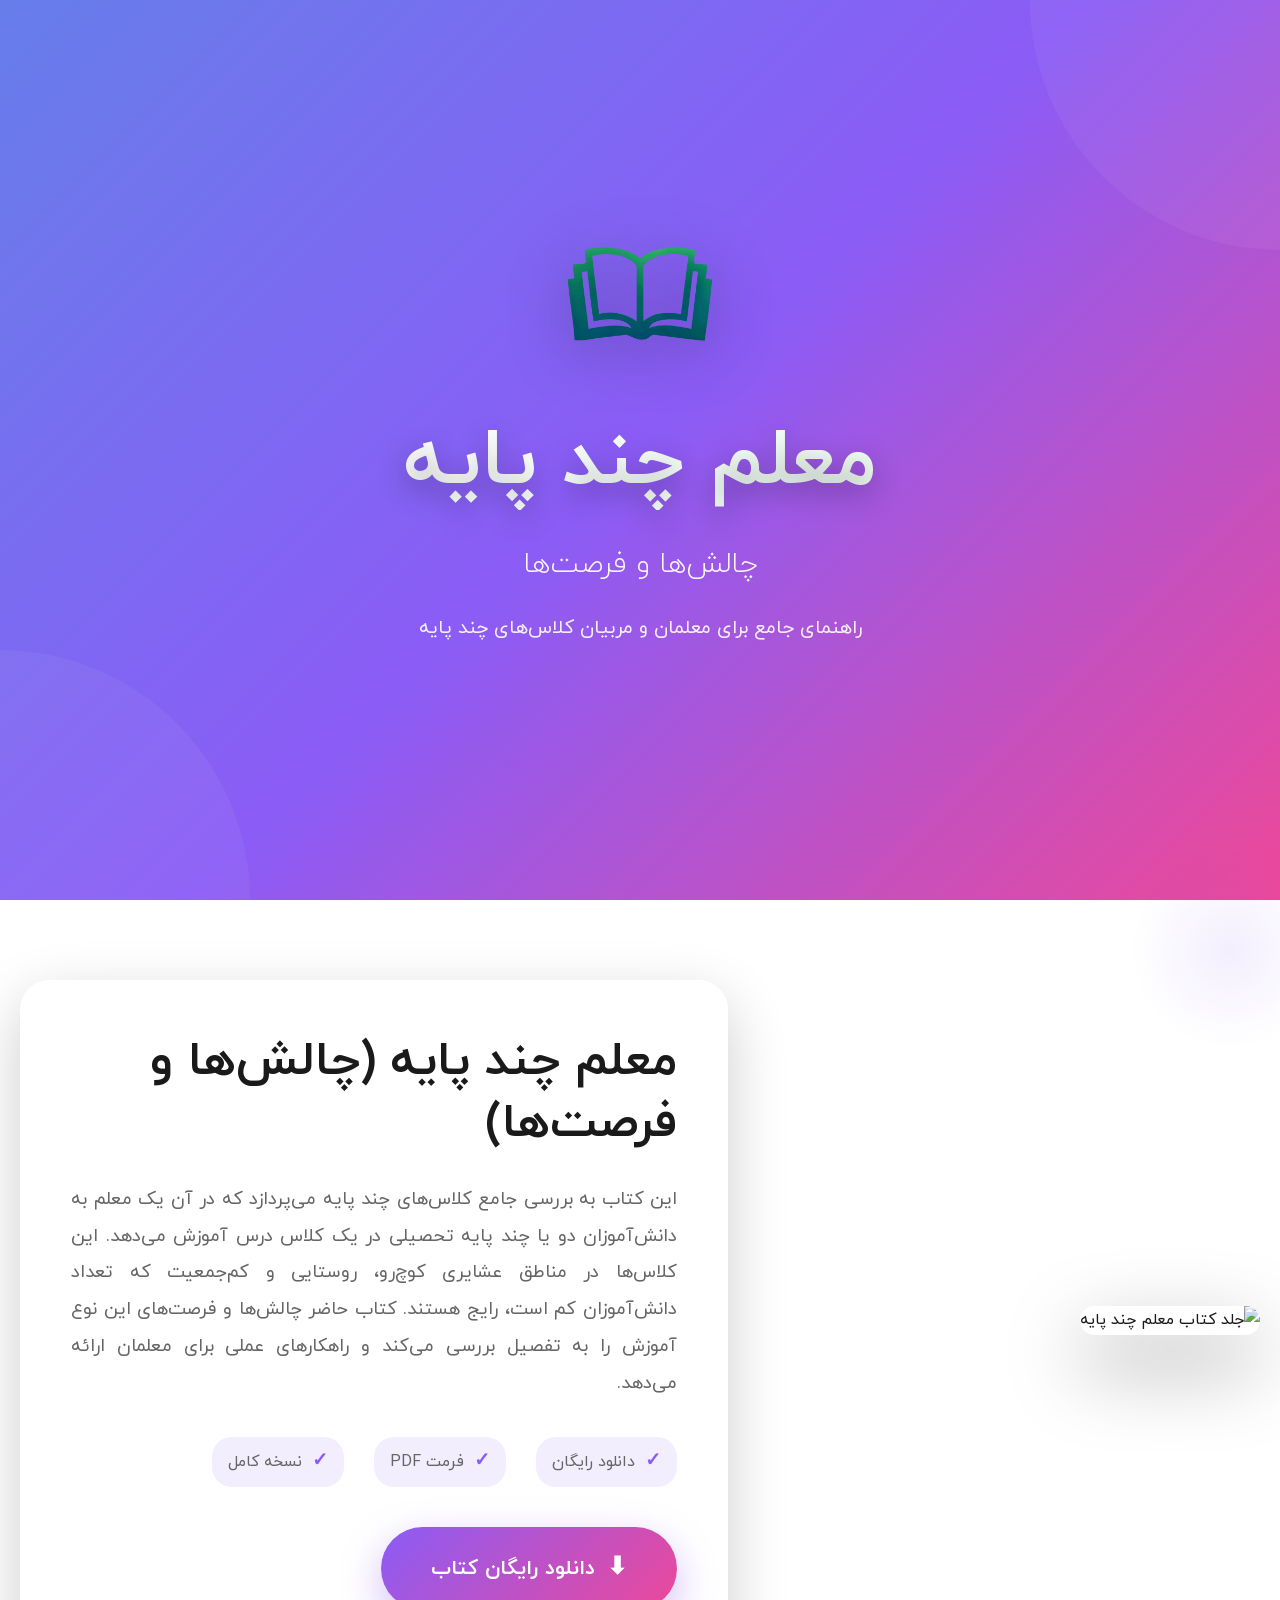
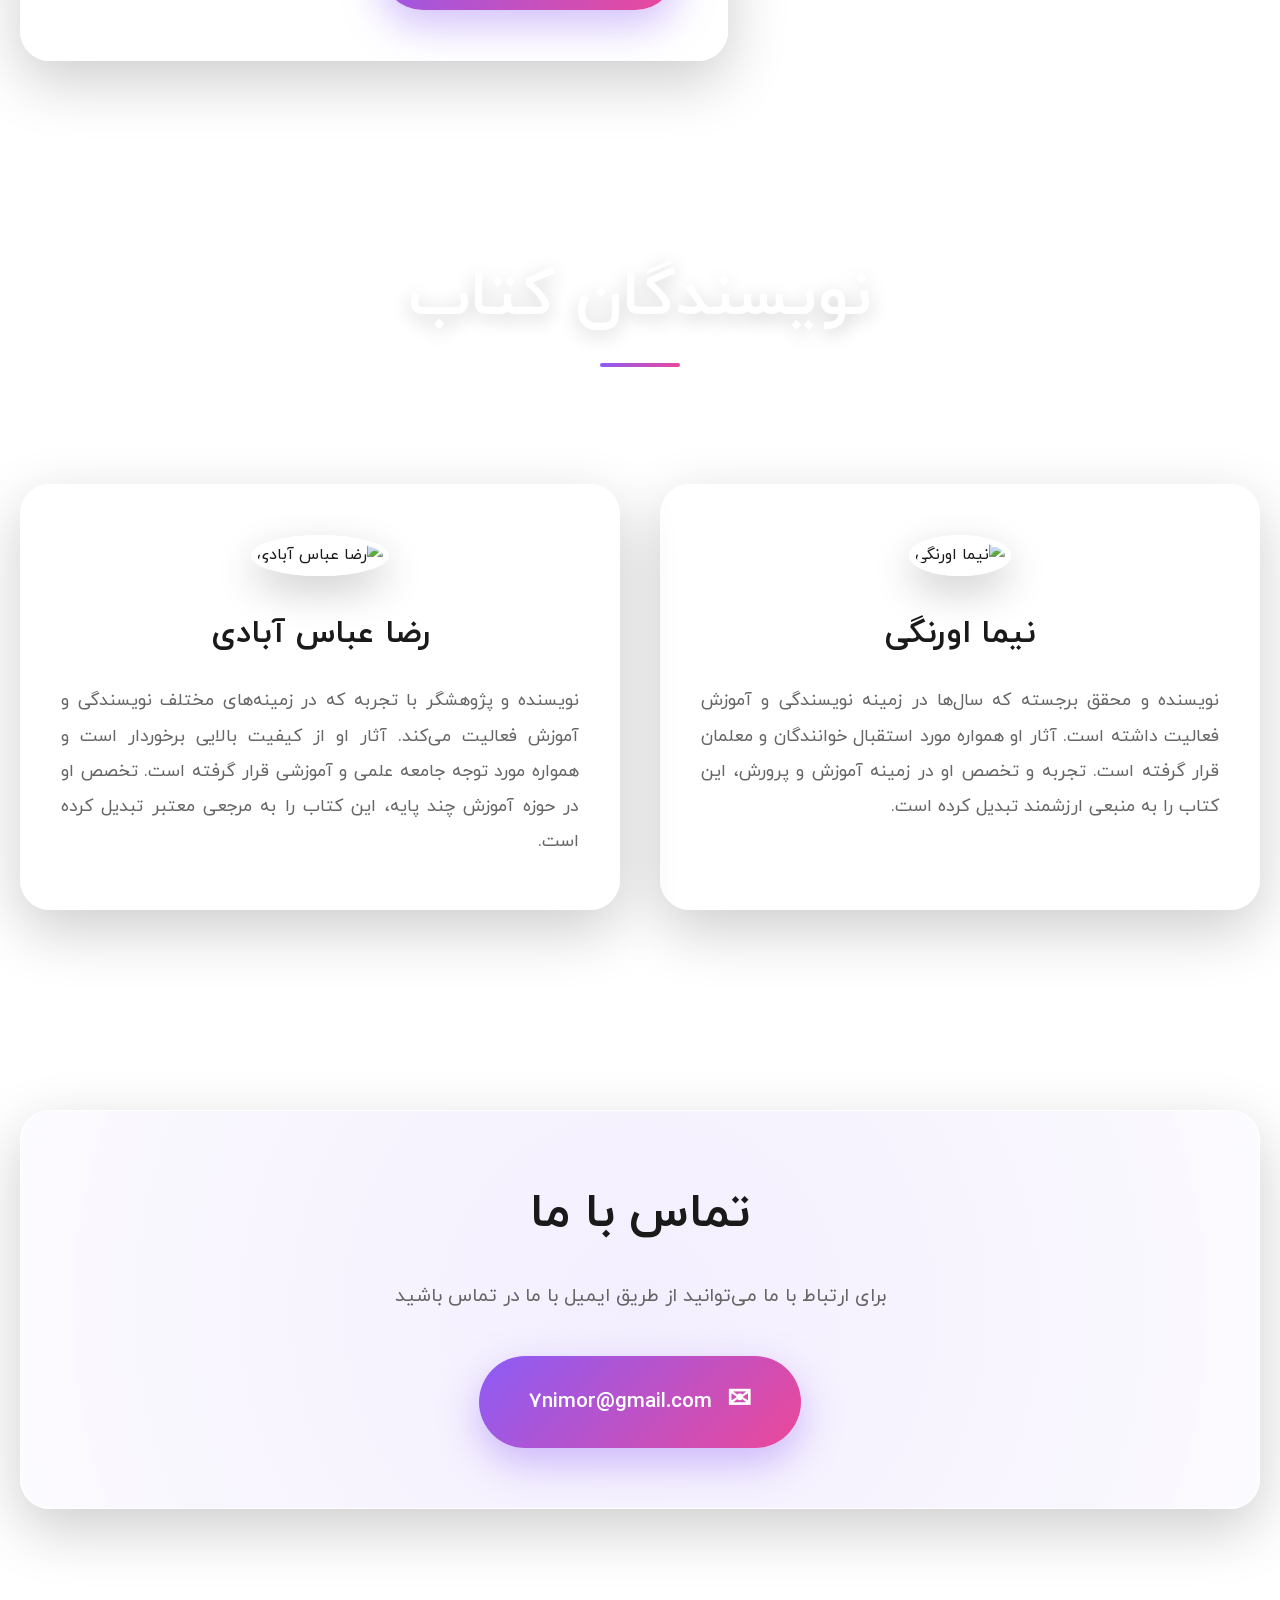
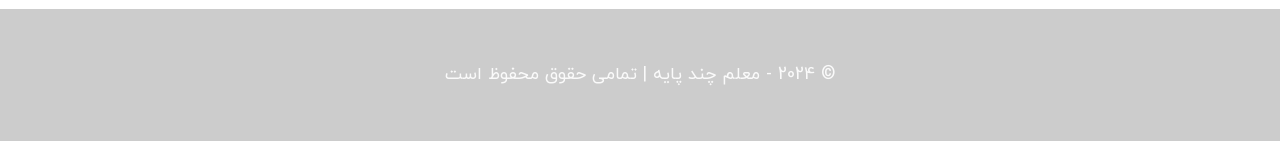
==== index.html @ fe716ee3 "first" ====
<!DOCTYPE html>
<html lang="fa" dir="rtl">
<head>
    <meta charset="UTF-8">
    <meta name="viewport" content="width=device-width, initial-scale=1.0">
    <title>معلم چند پایه - چالش‌ها و فرصت‌ها</title>
    <link rel="stylesheet" href="assets/css/fonts.css">
    <link rel="stylesheet" href="assets/css/variables.css">
    <link rel="stylesheet" href="assets/css/main.css">
</head>
<body>
    <!-- Loading Animation -->
    <div class="loader" id="loader">
        <div class="loader-content">
            <div class="loader-spinner"></div>
            <p>در حال بارگذاری...</p>
        </div>
    </div>
    
    <div class="bg-animation"></div>

    <!-- Hero Section -->
    <section class="hero">
        <img src="assets/images/logo.png" alt="لوگو سایت" class="hero-logo">
        <div class="hero-content">
            <h1>معلم چند پایه</h1>
            <p class="hero-subtitle">چالش‌ها و فرصت‌ها</p>
            <p class="hero-description">
                راهنمای جامع برای معلمان و مربیان کلاس‌های چند پایه
            </p>
        </div>
    </section>

    <!-- Book Showcase -->
    <section class="book-showcase reveal">
        <div class="book-cover-wrapper">
            <img src="https://ebook.storage.iran.liara.space/book2%20%281%29.jpg" alt="جلد کتاب معلم چند پایه" class="book-cover">
        </div>
        <div class="book-info">
            <h2 class="book-title">معلم چند پایه (چالش‌ها و فرصت‌ها)</h2>
            <p class="book-description">
                این کتاب به بررسی جامع کلاس‌های چند پایه می‌پردازد که در آن یک معلم به دانش‌آموزان دو یا چند پایه تحصیلی در یک کلاس درس آموزش می‌دهد. این کلاس‌ها در مناطق عشایری کوچ‌رو، روستایی و کم‌جمعیت که تعداد دانش‌آموزان کم است، رایج هستند. کتاب حاضر چالش‌ها و فرصت‌های این نوع آموزش را به تفصیل بررسی می‌کند و راهکارهای عملی برای معلمان ارائه می‌دهد.
            </p>
            <div class="book-meta">
                <div class="meta-item">دانلود رایگان</div>
                <div class="meta-item">فرمت PDF</div>
                <div class="meta-item">نسخه کامل</div>
            </div>
            <a href="https://ebook.storage.iran.liara.space/8513872f-c694-4df8-bc1e-5464042465e4%20%281%29.pdf" class="download-btn" target="_blank">
                <span class="download-icon">⬇</span>
                <span>دانلود رایگان کتاب</span>
            </a>
        </div>
    </section>

    <!-- Authors Section -->
    <section class="authors-section">
        <div class="section-header reveal">
            <h2 class="section-title">نویسندگان کتاب</h2>
            <p class="section-subtitle">با نویسندگان این اثر ارزشمند آشنا شوید</p>
        </div>
        <div class="authors-grid">
            <div class="author-card reveal">
                <div class="author-photo-wrapper">
                    <img src="https://ebook.storage.iran.liara.space/IMG_20250125_164333.jpg" alt="نیما اورنگی" class="author-photo">
                </div>
                <h3 class="author-name">نیما اورنگی</h3>
                <p class="author-bio">
                    نویسنده و محقق برجسته که سال‌ها در زمینه نویسندگی و آموزش فعالیت داشته است. آثار او همواره مورد استقبال خوانندگان و معلمان قرار گرفته است. تجربه و تخصص او در زمینه آموزش و پرورش، این کتاب را به منبعی ارزشمند تبدیل کرده است.
                </p>
            </div>
            <div class="author-card reveal">
                <div class="author-photo-wrapper">
                    <img src="https://ebook.storage.iran.liara.space/photo1953114305.jpg" alt="رضا عباس آبادی" class="author-photo">
                </div>
                <h3 class="author-name">رضا عباس آبادی</h3>
                <p class="author-bio">
                    نویسنده و پژوهشگر با تجربه که در زمینه‌های مختلف نویسندگی و آموزش فعالیت می‌کند. آثار او از کیفیت بالایی برخوردار است و همواره مورد توجه جامعه علمی و آموزشی قرار گرفته است. تخصص او در حوزه آموزش چند پایه، این کتاب را به مرجعی معتبر تبدیل کرده است.
                </p>
            </div>
        </div>
    </section>

    <!-- Contact Section -->
    <section class="contact-section">
        <div class="contact-container reveal">
            <h2 class="contact-title">تماس با ما</h2>
            <p class="contact-subtitle">برای ارتباط با ما می‌توانید از طریق ایمیل با ما در تماس باشید</p>
            <a href="mailto:7nimor@gmail.com" class="contact-email">
                <span class="email-icon">✉</span>
                <span>7nimor@gmail.com</span>
            </a>
        </div>
    </section>

    <!-- Footer -->
    <footer>
        <p>© 2024 - معلم چند پایه | تمامی حقوق محفوظ است</p>
    </footer>

    <!-- Scroll to Top Button -->
    <button class="scroll-to-top" id="scrollToTop" aria-label="بازگشت به بالا">
        <span>↑</span>
    </button>

    <script>
        // Scroll Reveal Animation
        const reveals = document.querySelectorAll('.reveal');
        
        const revealOnScroll = () => {
            reveals.forEach(element => {
                const windowHeight = window.innerHeight;
                const elementTop = element.getBoundingClientRect().top;
                const elementVisible = 150;

                if (elementTop < windowHeight - elementVisible) {
                    element.classList.add('active');
                }
            });
        };

        window.addEventListener('scroll', revealOnScroll);
        revealOnScroll(); // Check on load

        // Smooth scroll for anchor links
        document.querySelectorAll('a[href^="#"]').forEach(anchor => {
            anchor.addEventListener('click', function (e) {
                e.preventDefault();
                const target = document.querySelector(this.getAttribute('href'));
                if (target) {
                    target.scrollIntoView({
                        behavior: 'smooth',
                        block: 'start'
                    });
                }
            });
        });

        // Scroll to Top Button
        const scrollToTopBtn = document.getElementById('scrollToTop');
        
        window.addEventListener('scroll', () => {
            if (window.pageYOffset > 300) {
                scrollToTopBtn.classList.add('show');
            } else {
                scrollToTopBtn.classList.remove('show');
            }
        });

        scrollToTopBtn.addEventListener('click', () => {
            window.scrollTo({
                top: 0,
                behavior: 'smooth'
            });
        });

        // Loading Animation
        window.addEventListener('load', () => {
            const loader = document.getElementById('loader');
            setTimeout(() => {
                loader.classList.add('hidden');
                setTimeout(() => {
                    loader.style.display = 'none';
                }, 500);
            }, 800);
        });
    </script>
</body>
</html>
---- assets/css/fonts.css ----
/* Fonts - فونت ایران یکان */
@font-face {
    font-family: 'IranYekan';
    src: url('../fonts/IranYekan/iranyekanwebregularfanum.ttf') format('truetype');
    font-weight: normal;
    font-style: normal;
}

@font-face {
    font-family: 'IranYekan';
    src: url('../fonts/IranYekan/iranyekanweblightfanum.ttf') format('truetype');
    font-weight: 300;
    font-style: normal;
}

@font-face {
    font-family: 'IranYekan';
    src: url('../fonts/IranYekan/iranyekanwebmediumfanum.ttf') format('truetype');
    font-weight: 500;
    font-style: normal;
}

@font-face {
    font-family: 'IranYekan';
    src: url('../fonts/IranYekan/iranyekanwebboldfanum.ttf') format('truetype');
    font-weight: bold;
    font-style: normal;
}

@font-face {
    font-family: 'IranYekan';
    src: url('../fonts/IranYekan/iranyekanwebblackfanum.ttf') format('truetype');
    font-weight: 900;
    font-style: normal;
}
---- assets/css/variables.css ----
/* CSS Variables - متغیرهای مشترک */
:root {
    --primary-color: #8b5cf6;
    --secondary-color: #ec4899;
    --dark-color: #6d28d9;
    --light-color: #a78bfa;
    --text-dark: #1a1a1a;
    --text-light: #666;
    --white: #ffffff;
    --shadow: rgba(0, 0, 0, 0.1);
}
---- assets/css/main.css ----
/* Reset & Base Styles */
* {
    margin: 0;
    padding: 0;
    box-sizing: border-box;
}

html {
    scroll-behavior: smooth;
}

body {
    font-family: 'IranYekan', 'Segoe UI', Tahoma, Geneva, Verdana, sans-serif;
    background: linear-gradient(135deg, #667eea 0%, #8b5cf6 50%, #ec4899 100%);
    background-attachment: fixed;
    min-height: 100vh;
    color: var(--text-dark);
    line-height: 1.8;
    overflow-x: hidden;
}

/* Loading Animation */
.loader {
    position: fixed;
    top: 0;
    left: 0;
    width: 100%;
    height: 100%;
    background: linear-gradient(135deg, #667eea 0%, #8b5cf6 50%, #ec4899 100%);
    display: flex;
    align-items: center;
    justify-content: center;
    z-index: 9999;
    transition: opacity 0.5s ease, visibility 0.5s ease;
}

.loader.hidden {
    opacity: 0;
    visibility: hidden;
}

.loader-content {
    text-align: center;
    color: var(--white);
}

.loader-spinner {
    width: 60px;
    height: 60px;
    border: 5px solid rgba(255, 255, 255, 0.3);
    border-top-color: var(--white);
    border-radius: 50%;
    animation: spin 1s linear infinite;
    margin: 0 auto 20px;
}

@keyframes spin {
    to {
        transform: rotate(360deg);
    }
}

.loader-content p {
    font-size: 1.2rem;
    margin-top: 20px;
}

/* Animated Background */
.bg-animation {
    position: fixed;
    top: 0;
    left: 0;
    width: 100%;
    height: 100%;
    z-index: -1;
    overflow: hidden;
}

.bg-animation::before,
.bg-animation::after {
    content: '';
    position: absolute;
    width: 500px;
    height: 500px;
    border-radius: 50%;
    background: rgba(255, 255, 255, 0.05);
    animation: float 20s infinite ease-in-out;
}

.bg-animation::before {
    top: -250px;
    right: -250px;
    animation-delay: 0s;
}

.bg-animation::after {
    bottom: -250px;
    left: -250px;
    animation-delay: 10s;
}

@keyframes float {
    0%, 100% {
        transform: translate(0, 0) scale(1);
    }
    50% {
        transform: translate(50px, 50px) scale(1.2);
    }
}

/* Hero Section */
.hero {
    min-height: 100vh;
    display: flex;
    flex-direction: column;
    align-items: center;
    justify-content: center;
    text-align: center;
    padding: 40px 20px;
    position: relative;
    color: var(--white);
}

.hero-logo {
    width: clamp(120px, 20vw, 200px);
    height: auto;
    margin-bottom: 40px;
    animation: fadeInDown 1s ease;
    filter: drop-shadow(0 10px 30px rgba(0, 0, 0, 0.3));
    transition: transform 0.3s ease;
}

.hero-logo:hover {
    transform: scale(1.1) rotate(5deg);
}

.hero-content {
    max-width: 800px;
    animation: fadeInUp 1s ease;
}

.hero h1 {
    font-size: clamp(2.5rem, 8vw, 5rem);
    font-weight: bold;
    margin-bottom: 30px;
    text-shadow: 0 10px 30px rgba(0, 0, 0, 0.3);
    line-height: 1.2;
    background: linear-gradient(135deg, #ffffff 0%, #e0ffe8 100%);
    -webkit-background-clip: text;
    -webkit-text-fill-color: transparent;
    background-clip: text;
    animation: gradientShift 5s ease infinite;
    background-size: 200% 200%;
}

@keyframes gradientShift {
    0%, 100% {
        background-position: 0% 50%;
    }
    50% {
        background-position: 100% 50%;
    }
}

.hero-subtitle {
    font-size: clamp(1.2rem, 3vw, 1.8rem);
    margin-bottom: 20px;
    opacity: 0.95;
    font-weight: 300;
}

.hero-description {
    font-size: clamp(1rem, 2vw, 1.2rem);
    opacity: 0.9;
    margin-bottom: 40px;
    line-height: 1.8;
}

/* Book Showcase */
.book-showcase {
    max-width: 1400px;
    margin: 0 auto;
    padding: 80px 20px;
    display: grid;
    grid-template-columns: 1fr 1.5fr;
    gap: 60px;
    align-items: center;
    position: relative;
}

.book-showcase::before {
    content: '';
    position: absolute;
    top: -50px;
    right: -50px;
    width: 200px;
    height: 200px;
    background: radial-gradient(circle, rgba(139, 92, 246, 0.1) 0%, transparent 70%);
    border-radius: 50%;
    z-index: -1;
    animation: pulse 3s ease-in-out infinite;
}

@keyframes pulse {
    0%, 100% {
        transform: scale(1);
        opacity: 0.5;
    }
    50% {
        transform: scale(1.2);
        opacity: 0.8;
    }
}

.book-cover-wrapper {
    position: relative;
    perspective: 1000px;
}

.book-cover {
    width: 100%;
    max-width: 400px;
    height: auto;
    border-radius: 20px;
    box-shadow: 0 30px 80px rgba(0, 0, 0, 0.4);
    transition: transform 0.6s cubic-bezier(0.4, 0, 0.2, 1);
    transform-style: preserve-3d;
    animation: bookFloat 6s ease-in-out infinite;
}

@keyframes bookFloat {
    0%, 100% {
        transform: translateY(0) rotateY(0deg);
    }
    50% {
        transform: translateY(-20px) rotateY(5deg);
    }
}

.book-cover:hover {
    transform: translateY(-30px) rotateY(10deg) scale(1.05);
    animation: none;
}

.book-info {
    background: rgba(255, 255, 255, 0.95);
    backdrop-filter: blur(20px);
    border-radius: 30px;
    padding: 50px;
    box-shadow: 0 20px 60px rgba(0, 0, 0, 0.2);
    border: 1px solid rgba(255, 255, 255, 0.3);
    transition: transform 0.3s ease, box-shadow 0.3s ease;
}

.book-info:hover {
    transform: translateY(-5px);
    box-shadow: 0 30px 80px rgba(0, 0, 0, 0.3);
}

.book-title {
    font-size: clamp(2rem, 4vw, 3rem);
    color: var(--text-dark);
    margin-bottom: 25px;
    font-weight: bold;
    line-height: 1.3;
}

.book-description {
    font-size: 1.15rem;
    color: var(--text-light);
    margin-bottom: 35px;
    line-height: 2;
    text-align: justify;
}

.book-meta {
    display: flex;
    gap: 30px;
    margin-bottom: 40px;
    flex-wrap: wrap;
}

.meta-item {
    display: flex;
    align-items: center;
    gap: 10px;
    color: var(--text-light);
    font-size: 1rem;
    padding: 8px 16px;
    background: rgba(139, 92, 246, 0.1);
    border-radius: 20px;
    transition: all 0.3s ease;
}

.meta-item:hover {
    background: rgba(139, 92, 246, 0.2);
    transform: translateY(-2px);
}

.meta-item::before {
    content: '✓';
    color: var(--primary-color);
    font-weight: bold;
    font-size: 1.2rem;
}

.download-btn {
    display: inline-flex;
    align-items: center;
    gap: 12px;
    padding: 20px 50px;
    background: linear-gradient(135deg, var(--primary-color) 0%, var(--secondary-color) 100%);
    color: var(--white);
    text-decoration: none;
    border-radius: 50px;
    font-size: 1.3rem;
    font-weight: bold;
    box-shadow: 0 15px 40px rgba(139, 92, 246, 0.4);
    transition: all 0.4s cubic-bezier(0.4, 0, 0.2, 1);
    position: relative;
    overflow: hidden;
}

.download-btn::before {
    content: '';
    position: absolute;
    top: 50%;
    left: 50%;
    width: 0;
    height: 0;
    border-radius: 50%;
    background: rgba(255, 255, 255, 0.3);
    transform: translate(-50%, -50%);
    transition: width 0.6s, height 0.6s;
}

.download-btn:hover::before {
    width: 400px;
    height: 400px;
}

.download-btn:hover {
    transform: translateY(-5px);
    box-shadow: 0 20px 50px rgba(139, 92, 246, 0.6);
}

.download-btn:active {
    transform: translateY(-2px);
}

.download-icon {
    font-size: 1.5rem;
}

/* Authors Section */
.authors-section {
    max-width: 1400px;
    margin: 0 auto;
    padding: 100px 20px;
}

.section-header {
    text-align: center;
    margin-bottom: 70px;
}

.section-title {
    font-size: clamp(2.5rem, 5vw, 4rem);
    color: var(--white);
    margin-bottom: 20px;
    font-weight: bold;
    text-shadow: 0 5px 20px rgba(0, 0, 0, 0.2);
    position: relative;
    display: inline-block;
}

.section-title::after {
    content: '';
    position: absolute;
    bottom: -10px;
    left: 50%;
    transform: translateX(-50%);
    width: 80px;
    height: 4px;
    background: linear-gradient(135deg, var(--primary-color) 0%, var(--secondary-color) 100%);
    border-radius: 2px;
}

.section-subtitle {
    font-size: 1.3rem;
    color: rgba(255, 255, 255, 0.9);
    font-weight: 300;
}

.authors-grid {
    display: grid;
    grid-template-columns: repeat(auto-fit, minmax(350px, 1fr));
    gap: 40px;
}

.author-card {
    background: rgba(255, 255, 255, 0.95);
    backdrop-filter: blur(20px);
    border-radius: 30px;
    padding: 50px 40px;
    text-align: center;
    box-shadow: 0 20px 60px rgba(0, 0, 0, 0.2);
    border: 1px solid rgba(255, 255, 255, 0.3);
    transition: all 0.4s cubic-bezier(0.4, 0, 0.2, 1);
    position: relative;
    overflow: hidden;
}

.author-card::before {
    content: '';
    position: absolute;
    top: 0;
    left: 0;
    width: 100%;
    height: 5px;
    background: linear-gradient(135deg, var(--primary-color) 0%, var(--secondary-color) 100%);
    transform: scaleX(0);
    transition: transform 0.4s ease;
}

.author-card:hover::before {
    transform: scaleX(1);
}

.author-card:hover {
    transform: translateY(-15px);
    box-shadow: 0 30px 80px rgba(0, 0, 0, 0.3);
}

.author-photo-wrapper {
    position: relative;
    display: inline-block;
    margin-bottom: 30px;
}

.author-photo {
    width: 220px;
    height: 220px;
    border-radius: 50%;
    object-fit: cover;
    box-shadow: 0 15px 40px rgba(0, 0, 0, 0.2);
    border: 6px solid var(--white);
    transition: transform 0.4s ease;
    position: relative;
    z-index: 1;
}

.author-photo-wrapper::before {
    content: '';
    position: absolute;
    top: -10px;
    left: -10px;
    right: -10px;
    bottom: -10px;
    border-radius: 50%;
    background: linear-gradient(135deg, var(--primary-color) 0%, var(--secondary-color) 100%);
    opacity: 0;
    transition: opacity 0.4s ease;
    z-index: 0;
}

.author-card:hover .author-photo-wrapper::before {
    opacity: 0.3;
}

.author-card:hover .author-photo {
    transform: scale(1.1);
}

.author-name {
    font-size: 2rem;
    color: var(--text-dark);
    margin-bottom: 20px;
    font-weight: bold;
}

.author-bio {
    font-size: 1.1rem;
    color: var(--text-light);
    line-height: 2;
    text-align: justify;
}

/* Contact Section */
.contact-section {
    max-width: 1400px;
    margin: 0 auto;
    padding: 100px 20px;
}

.contact-container {
    background: rgba(255, 255, 255, 0.95);
    backdrop-filter: blur(20px);
    border-radius: 30px;
    padding: 60px 40px;
    text-align: center;
    box-shadow: 0 20px 60px rgba(0, 0, 0, 0.2);
    border: 1px solid rgba(255, 255, 255, 0.3);
    position: relative;
    overflow: hidden;
}

.contact-container::before {
    content: '';
    position: absolute;
    top: -50%;
    left: -50%;
    width: 200%;
    height: 200%;
    background: radial-gradient(circle, rgba(139, 92, 246, 0.1) 0%, transparent 70%);
    animation: rotate 20s linear infinite;
    z-index: 0;
}

.contact-container > * {
    position: relative;
    z-index: 1;
}

@keyframes rotate {
    from {
        transform: rotate(0deg);
    }
    to {
        transform: rotate(360deg);
    }
}

.contact-title {
    font-size: clamp(2rem, 4vw, 3rem);
    color: var(--text-dark);
    margin-bottom: 20px;
    font-weight: bold;
}

.contact-subtitle {
    font-size: 1.2rem;
    color: var(--text-light);
    margin-bottom: 40px;
    line-height: 2;
}

.contact-email {
    display: inline-flex;
    align-items: center;
    gap: 15px;
    padding: 20px 50px;
    background: linear-gradient(135deg, var(--primary-color) 0%, var(--secondary-color) 100%);
    color: var(--white);
    text-decoration: none;
    border-radius: 50px;
    font-size: 1.3rem;
    font-weight: bold;
    box-shadow: 0 15px 40px rgba(139, 92, 246, 0.4);
    transition: all 0.4s cubic-bezier(0.4, 0, 0.2, 1);
    position: relative;
    overflow: hidden;
}

.contact-email::before {
    content: '';
    position: absolute;
    top: 50%;
    left: 50%;
    width: 0;
    height: 0;
    border-radius: 50%;
    background: rgba(255, 255, 255, 0.3);
    transform: translate(-50%, -50%);
    transition: width 0.6s, height 0.6s;
}

.contact-email:hover::before {
    width: 400px;
    height: 400px;
}

.contact-email:hover {
    transform: translateY(-5px);
    box-shadow: 0 20px 50px rgba(139, 92, 246, 0.6);
}

.email-icon {
    font-size: 1.8rem;
}

/* Scroll to Top Button */
.scroll-to-top {
    position: fixed;
    bottom: 30px;
    left: 30px;
    width: 50px;
    height: 50px;
    background: linear-gradient(135deg, var(--primary-color) 0%, var(--secondary-color) 100%);
    color: var(--white);
    border: none;
    border-radius: 50%;
    font-size: 1.5rem;
    cursor: pointer;
    box-shadow: 0 10px 30px rgba(139, 92, 246, 0.4);
    opacity: 0;
    visibility: hidden;
    transition: all 0.4s ease;
    z-index: 1000;
    display: flex;
    align-items: center;
    justify-content: center;
}

.scroll-to-top.show {
    opacity: 1;
    visibility: visible;
}

.scroll-to-top:hover {
    transform: translateY(-5px);
    box-shadow: 0 15px 40px rgba(17, 153, 142, 0.6);
}

.scroll-to-top:active {
    transform: translateY(-2px);
}

/* Footer */
footer {
    text-align: center;
    padding: 50px 20px;
    color: var(--white);
    background: rgba(0, 0, 0, 0.2);
    backdrop-filter: blur(10px);
}

footer p {
    font-size: 1.1rem;
    opacity: 0.9;
}

/* Animations */
@keyframes fadeInUp {
    from {
        opacity: 0;
        transform: translateY(50px);
    }
    to {
        opacity: 1;
        transform: translateY(0);
    }
}

@keyframes fadeInDown {
    from {
        opacity: 0;
        transform: translateY(-50px);
    }
    to {
        opacity: 1;
        transform: translateY(0);
    }
}

.fade-in {
    animation: fadeInUp 0.8s ease forwards;
}

/* Scroll Reveal */
.reveal {
    opacity: 0;
    transform: translateY(50px);
    transition: all 0.8s ease;
}

.reveal.active {
    opacity: 1;
    transform: translateY(0);
}

/* Responsive */
@media (max-width: 968px) {
    .book-showcase {
        grid-template-columns: 1fr;
        gap: 40px;
        padding: 60px 20px;
    }

    .book-cover {
        max-width: 300px;
        margin: 0 auto;
    }

    .book-info {
        padding: 40px 30px;
    }

    .authors-grid {
        grid-template-columns: 1fr;
    }
}

@media (max-width: 768px) {
    .hero {
        min-height: 80vh;
    }

    .hero-logo {
        margin-bottom: 30px;
    }

    .book-showcase {
        padding: 40px 20px;
    }

    .book-info {
        padding: 30px 20px;
    }

    .book-meta {
        flex-direction: column;
        gap: 15px;
    }

    .download-btn {
        padding: 18px 40px;
        font-size: 1.1rem;
    }

    .author-card {
        padding: 40px 30px;
    }

    .author-photo {
        width: 180px;
        height: 180px;
    }

    .contact-container {
        padding: 40px 30px;
    }

    .contact-email {
        padding: 18px 40px;
        font-size: 1.1rem;
    }

    .scroll-to-top {
        width: 45px;
        height: 45px;
        bottom: 20px;
        left: 20px;
        font-size: 1.3rem;
    }
}

/* Smooth Scrollbar */
::-webkit-scrollbar {
    width: 12px;
}

::-webkit-scrollbar-track {
    background: rgba(0, 0, 0, 0.1);
}

::-webkit-scrollbar-thumb {
    background: linear-gradient(135deg, var(--primary-color) 0%, var(--secondary-color) 100%);
    border-radius: 6px;
}

::-webkit-scrollbar-thumb:hover {
    background: var(--dark-color);
}
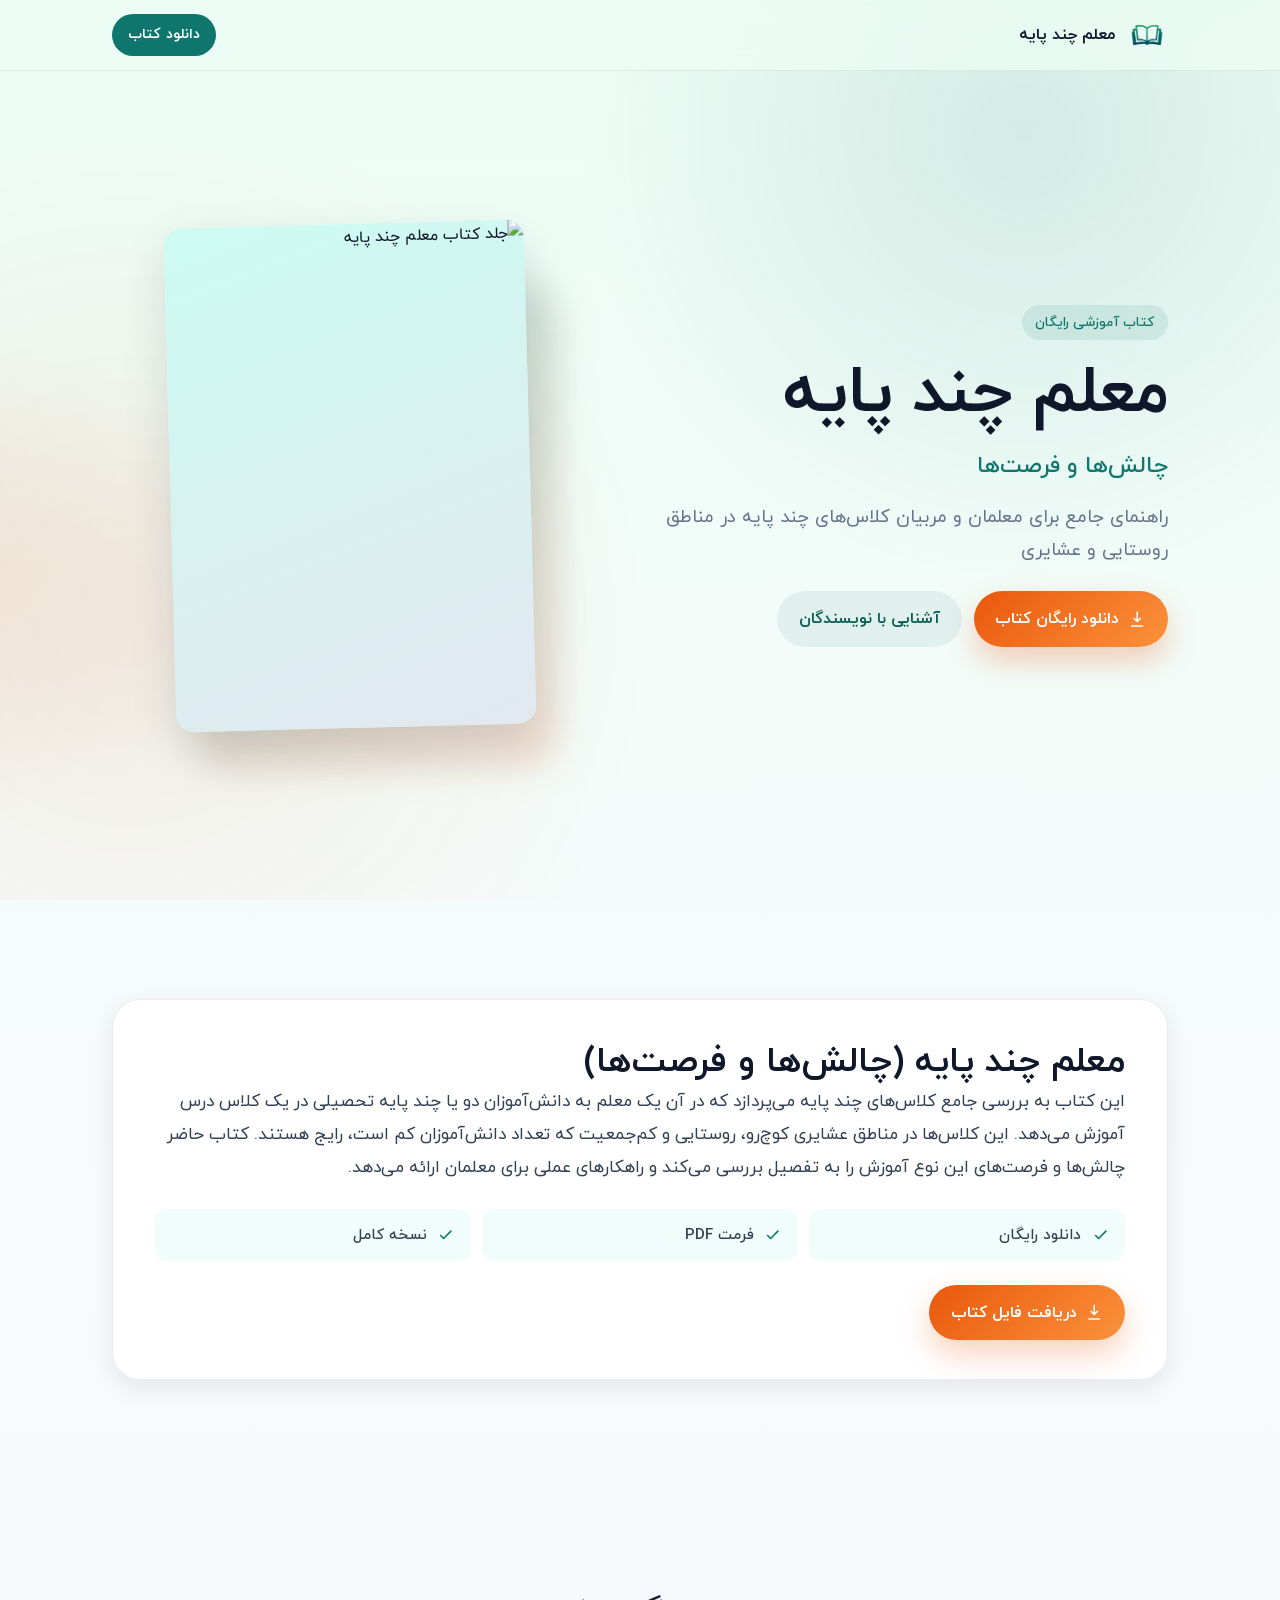
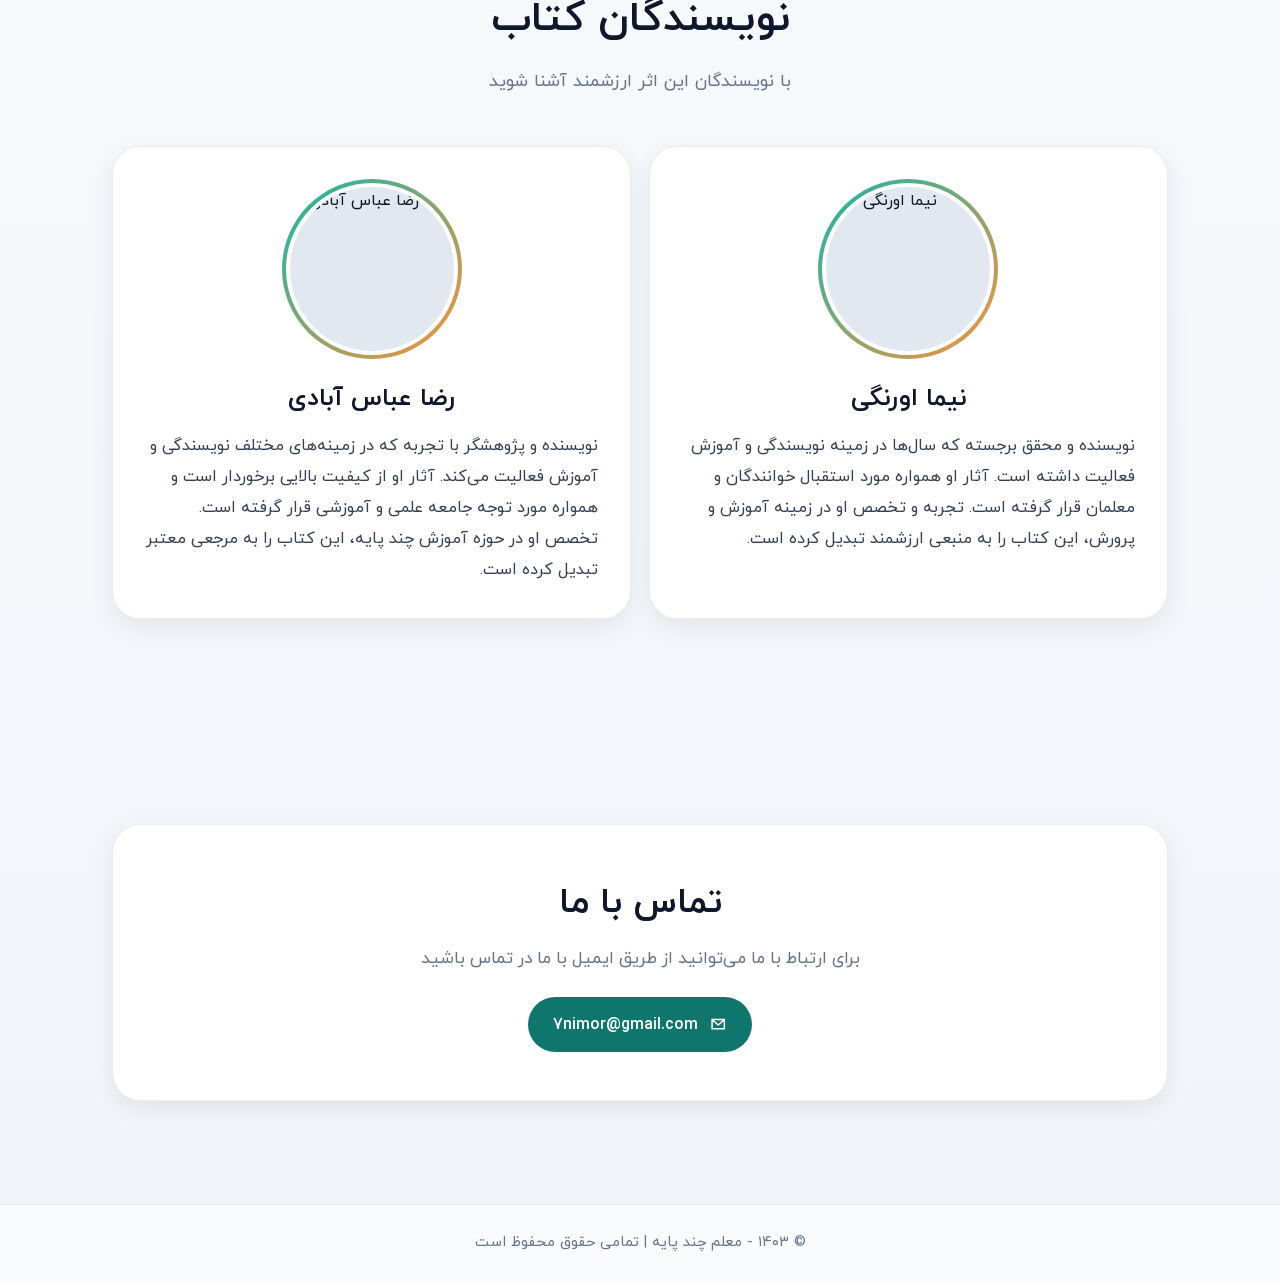
==== commit bd81a5b1: "update style" ====
--- a/index.html
+++ b/index.html
@@ -2,167 +2,186 @@
 <html lang="fa" dir="rtl">
 <head>
     <meta charset="UTF-8">
-    <meta name="viewport" content="width=device-width, initial-scale=1.0">
+    <meta name="viewport" content="width=device-width, initial-scale=1.0, viewport-fit=cover">
+    <meta name="description" content="دانلود رایگان کتاب معلم چند پایه؛ چالش‌ها و فرصت‌ها نوشته نیما اورنگی و رضا عباس آبادی">
+    <meta name="theme-color" content="#0f766e">
     <title>معلم چند پایه - چالش‌ها و فرصت‌ها</title>
+    <link rel="preload" href="assets/fonts/IranYekan/iranyekanwebregularfanum.ttf" as="font" type="font/ttf" crossorigin>
+    <link rel="preload" href="assets/fonts/IranYekan/iranyekanwebboldfanum.ttf" as="font" type="font/ttf" crossorigin>
     <link rel="stylesheet" href="assets/css/fonts.css">
     <link rel="stylesheet" href="assets/css/variables.css">
     <link rel="stylesheet" href="assets/css/main.css">
 </head>
 <body>
-    <!-- Loading Animation -->
-    <div class="loader" id="loader">
-        <div class="loader-content">
-            <div class="loader-spinner"></div>
-            <p>در حال بارگذاری...</p>
+    <div class="bg-glow" aria-hidden="true"></div>
+
+    <header class="site-header">
+        <div class="site-header-inner">
+            <a class="brand" href="#top">
+                <img src="assets/images/logo.png" alt="" width="42" height="42" decoding="async">
+                <span>معلم چند پایه</span>
+            </a>
+            <a class="header-cta" href="https://ebook.storage.iran.liara.space/8513872f-c694-4df8-bc1e-5464042465e4%20%281%29.pdf" target="_blank" rel="noopener noreferrer">دانلود کتاب</a>
         </div>
-    </div>
-    
-    <div class="bg-animation"></div>
+    </header>
 
-    <!-- Hero Section -->
-    <section class="hero">
-        <img src="assets/images/logo.png" alt="لوگو سایت" class="hero-logo">
-        <div class="hero-content">
-            <h1>معلم چند پایه</h1>
-            <p class="hero-subtitle">چالش‌ها و فرصت‌ها</p>
-            <p class="hero-description">
-                راهنمای جامع برای معلمان و مربیان کلاس‌های چند پایه
-            </p>
-        </div>
-    </section>
+    <main id="top">
+        <section class="hero">
+            <div class="hero-copy">
+                <span class="hero-kicker">کتاب آموزشی رایگان</span>
+                <h1>معلم چند پایه</h1>
+                <p class="hero-subtitle">چالش‌ها و فرصت‌ها</p>
+                <p class="hero-description">راهنمای جامع برای معلمان و مربیان کلاس‌های چند پایه در مناطق روستایی و عشایری</p>
+                <div class="hero-actions">
+                    <a class="btn btn-primary" href="https://ebook.storage.iran.liara.space/8513872f-c694-4df8-bc1e-5464042465e4%20%281%29.pdf" target="_blank" rel="noopener noreferrer">
+                        <svg viewBox="0 0 24 24" fill="none" aria-hidden="true"><path d="M12 3v12m0 0l4-4m-4 4l-4-4M5 21h14" stroke="currentColor" stroke-width="2" stroke-linecap="round" stroke-linejoin="round"/></svg>
+                        <span>دانلود رایگان کتاب</span>
+                    </a>
+                    <a class="btn btn-ghost" href="#authors">آشنایی با نویسندگان</a>
+                </div>
+            </div>
+            <div class="hero-visual">
+                <div class="book-frame">
+                    <img
+                        class="book-cover"
+                        src="https://ebook.storage.iran.liara.space/book2%20%281%29.jpg"
+                        alt="جلد کتاب معلم چند پایه"
+                        width="400"
+                        height="560"
+                        fetchpriority="high"
+                        decoding="async"
+                    >
+                </div>
+            </div>
+        </section>
 
-    <!-- Book Showcase -->
-    <section class="book-showcase reveal">
-        <div class="book-cover-wrapper">
-            <img src="https://ebook.storage.iran.liara.space/book2%20%281%29.jpg" alt="جلد کتاب معلم چند پایه" class="book-cover">
-        </div>
-        <div class="book-info">
-            <h2 class="book-title">معلم چند پایه (چالش‌ها و فرصت‌ها)</h2>
-            <p class="book-description">
-                این کتاب به بررسی جامع کلاس‌های چند پایه می‌پردازد که در آن یک معلم به دانش‌آموزان دو یا چند پایه تحصیلی در یک کلاس درس آموزش می‌دهد. این کلاس‌ها در مناطق عشایری کوچ‌رو، روستایی و کم‌جمعیت که تعداد دانش‌آموزان کم است، رایج هستند. کتاب حاضر چالش‌ها و فرصت‌های این نوع آموزش را به تفصیل بررسی می‌کند و راهکارهای عملی برای معلمان ارائه می‌دهد.
-            </p>
-            <div class="book-meta">
-                <div class="meta-item">دانلود رایگان</div>
-                <div class="meta-item">فرمت PDF</div>
-                <div class="meta-item">نسخه کامل</div>
+        <section class="section" id="about">
+            <div class="panel book-details reveal">
+                <div class="book-details-main">
+                    <h2 class="book-title">معلم چند پایه (چالش‌ها و فرصت‌ها)</h2>
+                    <p class="book-description">
+                        این کتاب به بررسی جامع کلاس‌های چند پایه می‌پردازد که در آن یک معلم به دانش‌آموزان دو یا چند پایه تحصیلی در یک کلاس درس آموزش می‌دهد. این کلاس‌ها در مناطق عشایری کوچ‌رو، روستایی و کم‌جمعیت که تعداد دانش‌آموزان کم است، رایج هستند. کتاب حاضر چالش‌ها و فرصت‌های این نوع آموزش را به تفصیل بررسی می‌کند و راهکارهای عملی برای معلمان ارائه می‌دهد.
+                    </p>
+                </div>
+                <div class="book-meta">
+                    <div class="meta-item">
+                        <svg viewBox="0 0 24 24" fill="none" aria-hidden="true"><path d="M5 13l4 4L19 7" stroke="currentColor" stroke-width="2.2" stroke-linecap="round" stroke-linejoin="round"/></svg>
+                        <span>دانلود رایگان</span>
+                    </div>
+                    <div class="meta-item">
+                        <svg viewBox="0 0 24 24" fill="none" aria-hidden="true"><path d="M5 13l4 4L19 7" stroke="currentColor" stroke-width="2.2" stroke-linecap="round" stroke-linejoin="round"/></svg>
+                        <span>فرمت PDF</span>
+                    </div>
+                    <div class="meta-item">
+                        <svg viewBox="0 0 24 24" fill="none" aria-hidden="true"><path d="M5 13l4 4L19 7" stroke="currentColor" stroke-width="2.2" stroke-linecap="round" stroke-linejoin="round"/></svg>
+                        <span>نسخه کامل</span>
+                    </div>
+                </div>
+                <a class="btn btn-primary" href="https://ebook.storage.iran.liara.space/8513872f-c694-4df8-bc1e-5464042465e4%20%281%29.pdf" target="_blank" rel="noopener noreferrer">
+                    <svg viewBox="0 0 24 24" fill="none" aria-hidden="true"><path d="M12 3v12m0 0l4-4m-4 4l-4-4M5 21h14" stroke="currentColor" stroke-width="2" stroke-linecap="round" stroke-linejoin="round"/></svg>
+                    <span>دریافت فایل کتاب</span>
+                </a>
             </div>
-            <a href="https://ebook.storage.iran.liara.space/8513872f-c694-4df8-bc1e-5464042465e4%20%281%29.pdf" class="download-btn" target="_blank">
-                <span class="download-icon">⬇</span>
-                <span>دانلود رایگان کتاب</span>
-            </a>
-        </div>
-    </section>
+        </section>
 
-    <!-- Authors Section -->
-    <section class="authors-section">
-        <div class="section-header reveal">
-            <h2 class="section-title">نویسندگان کتاب</h2>
-            <p class="section-subtitle">با نویسندگان این اثر ارزشمند آشنا شوید</p>
-        </div>
-        <div class="authors-grid">
-            <div class="author-card reveal">
-                <div class="author-photo-wrapper">
-                    <img src="https://ebook.storage.iran.liara.space/IMG_20250125_164333.jpg" alt="نیما اورنگی" class="author-photo">
-                </div>
-                <h3 class="author-name">نیما اورنگی</h3>
-                <p class="author-bio">
-                    نویسنده و محقق برجسته که سال‌ها در زمینه نویسندگی و آموزش فعالیت داشته است. آثار او همواره مورد استقبال خوانندگان و معلمان قرار گرفته است. تجربه و تخصص او در زمینه آموزش و پرورش، این کتاب را به منبعی ارزشمند تبدیل کرده است.
-                </p>
+        <section class="section" id="authors">
+            <div class="section-header reveal">
+                <h2 class="section-title">نویسندگان کتاب</h2>
+                <p class="section-subtitle">با نویسندگان این اثر ارزشمند آشنا شوید</p>
             </div>
-            <div class="author-card reveal">
-                <div class="author-photo-wrapper">
-                    <img src="https://ebook.storage.iran.liara.space/photo1953114305.jpg" alt="رضا عباس آبادی" class="author-photo">
-                </div>
-                <h3 class="author-name">رضا عباس آبادی</h3>
-                <p class="author-bio">
-                    نویسنده و پژوهشگر با تجربه که در زمینه‌های مختلف نویسندگی و آموزش فعالیت می‌کند. آثار او از کیفیت بالایی برخوردار است و همواره مورد توجه جامعه علمی و آموزشی قرار گرفته است. تخصص او در حوزه آموزش چند پایه، این کتاب را به مرجعی معتبر تبدیل کرده است.
-                </p>
+            <div class="authors-grid">
+                <article class="panel author-card reveal">
+                    <div class="author-photo-wrapper">
+                        <img
+                            class="author-photo"
+                            src="https://ebook.storage.iran.liara.space/IMG_20250125_164333.jpg"
+                            alt="نیما اورنگی"
+                            width="220"
+                            height="220"
+                            loading="lazy"
+                            decoding="async"
+                        >
+                    </div>
+                    <h3 class="author-name">نیما اورنگی</h3>
+                    <p class="author-bio">
+                        نویسنده و محقق برجسته که سال‌ها در زمینه نویسندگی و آموزش فعالیت داشته است. آثار او همواره مورد استقبال خوانندگان و معلمان قرار گرفته است. تجربه و تخصص او در زمینه آموزش و پرورش، این کتاب را به منبعی ارزشمند تبدیل کرده است.
+                    </p>
+                </article>
+                <article class="panel author-card reveal">
+                    <div class="author-photo-wrapper">
+                        <img
+                            class="author-photo"
+                            src="https://ebook.storage.iran.liara.space/photo1953114305.jpg"
+                            alt="رضا عباس آبادی"
+                            width="220"
+                            height="220"
+                            loading="lazy"
+                            decoding="async"
+                        >
+                    </div>
+                    <h3 class="author-name">رضا عباس آبادی</h3>
+                    <p class="author-bio">
+                        نویسنده و پژوهشگر با تجربه که در زمینه‌های مختلف نویسندگی و آموزش فعالیت می‌کند. آثار او از کیفیت بالایی برخوردار است و همواره مورد توجه جامعه علمی و آموزشی قرار گرفته است. تخصص او در حوزه آموزش چند پایه، این کتاب را به مرجعی معتبر تبدیل کرده است.
+                    </p>
+                </article>
             </div>
-        </div>
-    </section>
+        </section>
 
-    <!-- Contact Section -->
-    <section class="contact-section">
-        <div class="contact-container reveal">
-            <h2 class="contact-title">تماس با ما</h2>
-            <p class="contact-subtitle">برای ارتباط با ما می‌توانید از طریق ایمیل با ما در تماس باشید</p>
-            <a href="mailto:7nimor@gmail.com" class="contact-email">
-                <span class="email-icon">✉</span>
-                <span>7nimor@gmail.com</span>
-            </a>
-        </div>
-    </section>
+        <section class="section contact-section" id="contact">
+            <div class="panel reveal">
+                <h2 class="contact-title">تماس با ما</h2>
+                <p class="contact-subtitle">برای ارتباط با ما می‌توانید از طریق ایمیل با ما در تماس باشید</p>
+                <a class="contact-email" href="mailto:7nimor@gmail.com">
+                    <svg viewBox="0 0 24 24" fill="none" aria-hidden="true"><path d="M4 6h16v12H4V6zm0 0l8 7 8-7" stroke="currentColor" stroke-width="2" stroke-linecap="round" stroke-linejoin="round"/></svg>
+                    <span>7nimor@gmail.com</span>
+                </a>
+            </div>
+        </section>
+    </main>
 
-    <!-- Footer -->
-    <footer>
-        <p>© 2024 - معلم چند پایه | تمامی حقوق محفوظ است</p>
+    <footer class="site-footer">
+        <p>© ۱۴۰۳ - معلم چند پایه | تمامی حقوق محفوظ است</p>
     </footer>
 
-    <!-- Scroll to Top Button -->
-    <button class="scroll-to-top" id="scrollToTop" aria-label="بازگشت به بالا">
-        <span>↑</span>
+    <button class="scroll-to-top" id="scrollToTop" aria-label="بازگشت به بالا" type="button">
+        <svg viewBox="0 0 24 24" fill="none" aria-hidden="true"><path d="M12 19V5m0 0l-6 6m6-6l6 6" stroke="currentColor" stroke-width="2" stroke-linecap="round" stroke-linejoin="round"/></svg>
     </button>
 
     <script>
-        // Scroll Reveal Animation
         const reveals = document.querySelectorAll('.reveal');
-        
-        const revealOnScroll = () => {
-            reveals.forEach(element => {
-                const windowHeight = window.innerHeight;
-                const elementTop = element.getBoundingClientRect().top;
-                const elementVisible = 150;
+        if ('IntersectionObserver' in window) {
+            const revealObserver = new IntersectionObserver((entries, observer) => {
+                entries.forEach(entry => {
+                    if (entry.isIntersecting) {
+                        entry.target.classList.add('active');
+                        observer.unobserve(entry.target);
+                    }
+                });
+            }, { threshold: 0.12, rootMargin: '0px 0px -40px 0px' });
+            reveals.forEach(el => revealObserver.observe(el));
+        } else {
+            reveals.forEach(el => el.classList.add('active'));
+        }
 
-                if (elementTop < windowHeight - elementVisible) {
-                    element.classList.add('active');
-                }
-            });
-        };
-
-        window.addEventListener('scroll', revealOnScroll);
-        revealOnScroll(); // Check on load
-
-        // Smooth scroll for anchor links
-        document.querySelectorAll('a[href^="#"]').forEach(anchor => {
-            anchor.addEventListener('click', function (e) {
-                e.preventDefault();
-                const target = document.querySelector(this.getAttribute('href'));
-                if (target) {
-                    target.scrollIntoView({
-                        behavior: 'smooth',
-                        block: 'start'
-                    });
-                }
-            });
-        });
-
-        // Scroll to Top Button
         const scrollToTopBtn = document.getElementById('scrollToTop');
-        
-        window.addEventListener('scroll', () => {
-            if (window.pageYOffset > 300) {
+        let ticking = false;
+        const onScroll = () => {
+            if (window.scrollY > 320) {
                 scrollToTopBtn.classList.add('show');
             } else {
                 scrollToTopBtn.classList.remove('show');
             }
-        });
+            ticking = false;
+        };
+        window.addEventListener('scroll', () => {
+            if (!ticking) {
+                requestAnimationFrame(onScroll);
+                ticking = true;
+            }
+        }, { passive: true });
 
         scrollToTopBtn.addEventListener('click', () => {
-            window.scrollTo({
-                top: 0,
-                behavior: 'smooth'
-            });
-        });
-
-        // Loading Animation
-        window.addEventListener('load', () => {
-            const loader = document.getElementById('loader');
-            setTimeout(() => {
-                loader.classList.add('hidden');
-                setTimeout(() => {
-                    loader.style.display = 'none';
-                }, 500);
-            }, 800);
+            window.scrollTo({ top: 0, behavior: 'smooth' });
         });
     </script>
 </body>
--- a/assets/css/fonts.css
+++ b/assets/css/fonts.css
@@ -1,16 +1,9 @@
-/* Fonts - فونت ایران یکان */
 @font-face {
     font-family: 'IranYekan';
     src: url('../fonts/IranYekan/iranyekanwebregularfanum.ttf') format('truetype');
-    font-weight: normal;
+    font-weight: 400;
     font-style: normal;
-}
-
-@font-face {
-    font-family: 'IranYekan';
-    src: url('../fonts/IranYekan/iranyekanweblightfanum.ttf') format('truetype');
-    font-weight: 300;
-    font-style: normal;
+    font-display: swap;
 }
 
 @font-face {
@@ -18,19 +11,13 @@
     src: url('../fonts/IranYekan/iranyekanwebmediumfanum.ttf') format('truetype');
     font-weight: 500;
     font-style: normal;
+    font-display: swap;
 }
 
 @font-face {
     font-family: 'IranYekan';
     src: url('../fonts/IranYekan/iranyekanwebboldfanum.ttf') format('truetype');
-    font-weight: bold;
+    font-weight: 700;
     font-style: normal;
+    font-display: swap;
 }
-
-@font-face {
-    font-family: 'IranYekan';
-    src: url('../fonts/IranYekan/iranyekanwebblackfanum.ttf') format('truetype');
-    font-weight: 900;
-    font-style: normal;
-}
-
--- a/assets/css/variables.css
+++ b/assets/css/variables.css
@@ -1,12 +1,23 @@
-/* CSS Variables - متغیرهای مشترک */
 :root {
-    --primary-color: #8b5cf6;
-    --secondary-color: #ec4899;
-    --dark-color: #6d28d9;
-    --light-color: #a78bfa;
-    --text-dark: #1a1a1a;
-    --text-light: #666;
+    --primary: #0f766e;
+    --primary-dark: #0d5c56;
+    --primary-soft: #14b8a6;
+    --accent: #ea580c;
+    --accent-soft: #fb923c;
+    --ink: #0f172a;
+    --ink-soft: #334155;
+    --muted: #64748b;
+    --surface: #ffffff;
+    --surface-soft: #f0fdfa;
+    --line: rgba(15, 23, 42, 0.08);
     --white: #ffffff;
-    --shadow: rgba(0, 0, 0, 0.1);
+    --shadow-sm: 0 8px 24px rgba(15, 23, 42, 0.08);
+    --shadow-md: 0 18px 48px rgba(15, 23, 42, 0.12);
+    --radius-lg: 28px;
+    --radius-md: 18px;
+    --radius-sm: 12px;
+    --container: 1120px;
+    --pad: clamp(1rem, 4vw, 2rem);
+    --section-y: clamp(3.5rem, 8vw, 6.5rem);
+    --ease: cubic-bezier(0.22, 1, 0.36, 1);
 }
-
--- a/assets/css/main.css
+++ b/assets/css/main.css
@@ -1,5 +1,6 @@
-/* Reset & Base Styles */
-* {
+*,
+*::before,
+*::after {
     margin: 0;
     padding: 0;
     box-sizing: border-box;
@@ -7,769 +8,558 @@
 
 html {
     scroll-behavior: smooth;
+    -webkit-text-size-adjust: 100%;
+    text-size-adjust: 100%;
 }
 
 body {
-    font-family: 'IranYekan', 'Segoe UI', Tahoma, Geneva, Verdana, sans-serif;
-    background: linear-gradient(135deg, #667eea 0%, #8b5cf6 50%, #ec4899 100%);
-    background-attachment: fixed;
+    font-family: 'IranYekan', Tahoma, sans-serif;
+    color: var(--ink);
+    line-height: 1.75;
+    background:
+        radial-gradient(1200px 600px at 100% -10%, rgba(20, 184, 166, 0.22), transparent 55%),
+        radial-gradient(900px 500px at -10% 20%, rgba(234, 88, 12, 0.12), transparent 50%),
+        linear-gradient(180deg, #ecfdf5 0%, #f8fafc 42%, #f1f5f9 100%);
     min-height: 100vh;
-    color: var(--text-dark);
-    line-height: 1.8;
     overflow-x: hidden;
 }
 
-/* Loading Animation */
-.loader {
+img {
+    max-width: 100%;
+    height: auto;
+    display: block;
+}
+
+a {
+    color: inherit;
+}
+
+.bg-glow {
     position: fixed;
+    inset: 0;
+    pointer-events: none;
+    z-index: -1;
+    background:
+        radial-gradient(circle at 80% 15%, rgba(15, 118, 110, 0.12), transparent 35%),
+        radial-gradient(circle at 10% 70%, rgba(234, 88, 12, 0.08), transparent 40%);
+}
+
+.site-header {
+    position: sticky;
     top: 0;
-    left: 0;
+    z-index: 50;
+    backdrop-filter: blur(14px);
+    background: rgba(236, 253, 245, 0.78);
+    border-bottom: 1px solid var(--line);
+}
+
+.site-header-inner {
+    max-width: var(--container);
+    margin: 0 auto;
+    padding: 0.85rem var(--pad);
+    display: flex;
+    align-items: center;
+    justify-content: space-between;
+    gap: 1rem;
+}
+
+.brand {
+    display: inline-flex;
+    align-items: center;
+    gap: 0.7rem;
+    text-decoration: none;
+}
+
+.brand img {
+    width: 42px;
+    height: 42px;
+    object-fit: contain;
+}
+
+.brand span {
+    font-weight: 700;
+    font-size: 0.95rem;
+    color: var(--ink);
+}
+
+.header-cta {
+    display: inline-flex;
+    align-items: center;
+    justify-content: center;
+    min-height: 42px;
+    padding: 0.55rem 1rem;
+    border-radius: 999px;
+    background: var(--primary);
+    color: var(--white);
+    text-decoration: none;
+    font-size: 0.9rem;
+    font-weight: 700;
+    white-space: nowrap;
+    transition: background 0.25s var(--ease), transform 0.25s var(--ease);
+}
+
+.header-cta:hover {
+    background: var(--primary-dark);
+}
+
+.header-cta:active {
+    transform: scale(0.98);
+}
+
+.hero {
+    max-width: var(--container);
+    margin: 0 auto;
+    padding: clamp(2rem, 6vw, 4rem) var(--pad) clamp(2.5rem, 7vw, 5rem);
+    display: grid;
+    gap: clamp(2rem, 5vw, 3.5rem);
+    align-items: center;
+}
+
+.hero-copy {
+    text-align: center;
+}
+
+.hero-kicker {
+    display: inline-block;
+    margin-bottom: 1rem;
+    padding: 0.35rem 0.85rem;
+    border-radius: 999px;
+    background: rgba(15, 118, 110, 0.1);
+    color: var(--primary);
+    font-size: 0.85rem;
+    font-weight: 500;
+}
+
+.hero h1 {
+    font-size: clamp(2.1rem, 8vw, 4.2rem);
+    line-height: 1.15;
+    letter-spacing: -0.02em;
+    margin-bottom: 0.85rem;
+    color: var(--ink);
+}
+
+.hero-subtitle {
+    font-size: clamp(1.05rem, 3vw, 1.45rem);
+    color: var(--primary);
+    font-weight: 500;
+    margin-bottom: 0.85rem;
+}
+
+.hero-description {
+    font-size: clamp(0.98rem, 2.4vw, 1.15rem);
+    color: var(--muted);
+    max-width: 34rem;
+    margin: 0 auto 1.6rem;
+}
+
+.hero-actions {
+    display: flex;
+    flex-wrap: wrap;
+    gap: 0.75rem;
+    justify-content: center;
+}
+
+.btn {
+    display: inline-flex;
+    align-items: center;
+    justify-content: center;
+    gap: 0.55rem;
+    min-height: 52px;
+    padding: 0.85rem 1.35rem;
+    border-radius: 999px;
+    text-decoration: none;
+    font-weight: 700;
+    font-size: 1rem;
+    transition: transform 0.25s var(--ease), box-shadow 0.25s var(--ease), background 0.25s var(--ease), color 0.25s var(--ease);
+}
+
+.btn:active {
+    transform: scale(0.98);
+}
+
+.btn-primary {
+    background: linear-gradient(135deg, var(--accent) 0%, var(--accent-soft) 100%);
+    color: var(--white);
+    box-shadow: 0 14px 30px rgba(234, 88, 12, 0.28);
+    width: 100%;
+}
+
+.btn-primary:hover {
+    transform: translateY(-2px);
+    box-shadow: 0 18px 36px rgba(234, 88, 12, 0.34);
+}
+
+.btn-ghost {
+    background: rgba(15, 118, 110, 0.08);
+    color: var(--primary-dark);
+    width: 100%;
+}
+
+.btn-ghost:hover {
+    background: rgba(15, 118, 110, 0.14);
+}
+
+.btn svg {
+    width: 1.15rem;
+    height: 1.15rem;
+    flex-shrink: 0;
+}
+
+.hero-visual {
+    display: flex;
+    justify-content: center;
+}
+
+.book-frame {
+    position: relative;
+    width: min(100%, 260px);
+}
+
+.book-frame::before {
+    content: '';
+    position: absolute;
+    inset: 12% -8% -8% 8%;
+    border-radius: 32px;
+    background: linear-gradient(145deg, rgba(15, 118, 110, 0.22), rgba(234, 88, 12, 0.16));
+    filter: blur(18px);
+    z-index: 0;
+}
+
+.book-cover {
+    position: relative;
+    z-index: 1;
+    width: 100%;
+    aspect-ratio: 5 / 7;
+    object-fit: cover;
+    border-radius: 18px;
+    box-shadow: var(--shadow-md);
+    background: linear-gradient(160deg, #ccfbf1, #e2e8f0);
+    transform: translateY(0) rotate(-1.5deg);
+    transition: transform 0.45s var(--ease);
+}
+
+.book-cover:hover {
+    transform: translateY(-8px) rotate(0deg);
+}
+
+.section {
+    max-width: var(--container);
+    margin: 0 auto;
+    padding: var(--section-y) var(--pad);
+}
+
+.panel {
+    background: var(--surface);
+    border: 1px solid var(--line);
+    border-radius: var(--radius-lg);
+    box-shadow: var(--shadow-sm);
+}
+
+.book-details {
+    display: grid;
+    gap: 1.5rem;
+    padding: clamp(1.4rem, 4vw, 2.4rem);
+}
+
+.book-title {
+    font-size: clamp(1.45rem, 4vw, 2.2rem);
+    line-height: 1.35;
+    color: var(--ink);
+}
+
+.book-description {
+    color: var(--ink-soft);
+    font-size: clamp(0.98rem, 2.2vw, 1.08rem);
+    line-height: 1.9;
+}
+
+.book-meta {
+    display: grid;
+    grid-template-columns: 1fr;
+    gap: 0.7rem;
+}
+
+.meta-item {
+    display: flex;
+    align-items: center;
+    gap: 0.65rem;
+    padding: 0.8rem 1rem;
+    border-radius: var(--radius-sm);
+    background: var(--surface-soft);
+    color: var(--ink-soft);
+    font-size: 0.95rem;
+    font-weight: 500;
+}
+
+.meta-item svg {
+    width: 1.1rem;
+    height: 1.1rem;
+    color: var(--primary);
+    flex-shrink: 0;
+}
+
+.section-header {
+    text-align: center;
+    margin-bottom: clamp(1.8rem, 5vw, 3rem);
+}
+
+.section-title {
+    font-size: clamp(1.7rem, 5vw, 2.6rem);
+    color: var(--ink);
+    margin-bottom: 0.65rem;
+}
+
+.section-subtitle {
+    color: var(--muted);
+    font-size: clamp(0.95rem, 2.4vw, 1.1rem);
+}
+
+.authors-grid {
+    display: grid;
+    grid-template-columns: 1fr;
+    gap: 1.1rem;
+}
+
+.author-card {
+    padding: clamp(1.4rem, 4vw, 2rem);
+    text-align: center;
+}
+
+.author-photo-wrapper {
+    width: min(160px, 42vw);
+    aspect-ratio: 1;
+    margin: 0 auto 1.1rem;
+    border-radius: 50%;
+    padding: 4px;
+    background: linear-gradient(135deg, var(--primary-soft), var(--accent-soft));
+}
+
+.author-photo {
     width: 100%;
     height: 100%;
-    background: linear-gradient(135deg, #667eea 0%, #8b5cf6 50%, #ec4899 100%);
-    display: flex;
+    border-radius: 50%;
+    object-fit: cover;
+    border: 4px solid var(--surface);
+    background: #e2e8f0;
+}
+
+.author-name {
+    font-size: clamp(1.25rem, 3.5vw, 1.55rem);
+    margin-bottom: 0.7rem;
+    color: var(--ink);
+}
+
+.author-bio {
+    color: var(--ink-soft);
+    font-size: clamp(0.95rem, 2.2vw, 1.02rem);
+    line-height: 1.9;
+    text-align: right;
+}
+
+.contact-section .panel {
+    padding: clamp(1.6rem, 5vw, 3rem);
+    text-align: center;
+}
+
+.contact-title {
+    font-size: clamp(1.5rem, 4vw, 2.2rem);
+    margin-bottom: 0.6rem;
+}
+
+.contact-subtitle {
+    color: var(--muted);
+    margin-bottom: 1.4rem;
+    font-size: clamp(0.95rem, 2.3vw, 1.08rem);
+}
+
+.contact-email {
+    display: inline-flex;
     align-items: center;
     justify-content: center;
-    z-index: 9999;
-    transition: opacity 0.5s ease, visibility 0.5s ease;
-}
-
-.loader.hidden {
+    gap: 0.65rem;
+    width: 100%;
+    max-width: 420px;
+    min-height: 52px;
+    padding: 0.85rem 1.2rem;
+    border-radius: 999px;
+    background: var(--primary);
+    color: var(--white);
+    text-decoration: none;
+    font-weight: 700;
+    transition: background 0.25s var(--ease), transform 0.25s var(--ease);
+}
+
+.contact-email:hover {
+    background: var(--primary-dark);
+    transform: translateY(-2px);
+}
+
+.contact-email svg {
+    width: 1.15rem;
+    height: 1.15rem;
+}
+
+.site-footer {
+    padding: 1.6rem var(--pad) calc(1.6rem + env(safe-area-inset-bottom));
+    text-align: center;
+    color: var(--muted);
+    font-size: 0.92rem;
+    border-top: 1px solid var(--line);
+    background: rgba(255, 255, 255, 0.55);
+}
+
+.scroll-to-top {
+    position: fixed;
+    bottom: calc(1.1rem + env(safe-area-inset-bottom));
+    left: calc(1.1rem + env(safe-area-inset-left));
+    width: 46px;
+    height: 46px;
+    border: none;
+    border-radius: 50%;
+    background: var(--ink);
+    color: var(--white);
+    cursor: pointer;
+    display: grid;
+    place-items: center;
     opacity: 0;
     visibility: hidden;
-}
-
-.loader-content {
-    text-align: center;
-    color: var(--white);
-}
-
-.loader-spinner {
-    width: 60px;
-    height: 60px;
-    border: 5px solid rgba(255, 255, 255, 0.3);
-    border-top-color: var(--white);
-    border-radius: 50%;
-    animation: spin 1s linear infinite;
-    margin: 0 auto 20px;
-}
-
-@keyframes spin {
-    to {
-        transform: rotate(360deg);
-    }
-}
-
-.loader-content p {
-    font-size: 1.2rem;
-    margin-top: 20px;
-}
-
-/* Animated Background */
-.bg-animation {
-    position: fixed;
-    top: 0;
-    left: 0;
-    width: 100%;
-    height: 100%;
-    z-index: -1;
-    overflow: hidden;
-}
-
-.bg-animation::before,
-.bg-animation::after {
-    content: '';
-    position: absolute;
-    width: 500px;
-    height: 500px;
-    border-radius: 50%;
-    background: rgba(255, 255, 255, 0.05);
-    animation: float 20s infinite ease-in-out;
-}
-
-.bg-animation::before {
-    top: -250px;
-    right: -250px;
-    animation-delay: 0s;
-}
-
-.bg-animation::after {
-    bottom: -250px;
-    left: -250px;
-    animation-delay: 10s;
-}
-
-@keyframes float {
-    0%, 100% {
-        transform: translate(0, 0) scale(1);
-    }
-    50% {
-        transform: translate(50px, 50px) scale(1.2);
-    }
-}
-
-/* Hero Section */
-.hero {
-    min-height: 100vh;
-    display: flex;
-    flex-direction: column;
-    align-items: center;
-    justify-content: center;
-    text-align: center;
-    padding: 40px 20px;
-    position: relative;
-    color: var(--white);
-}
-
-.hero-logo {
-    width: clamp(120px, 20vw, 200px);
-    height: auto;
-    margin-bottom: 40px;
-    animation: fadeInDown 1s ease;
-    filter: drop-shadow(0 10px 30px rgba(0, 0, 0, 0.3));
-    transition: transform 0.3s ease;
-}
-
-.hero-logo:hover {
-    transform: scale(1.1) rotate(5deg);
-}
-
-.hero-content {
-    max-width: 800px;
-    animation: fadeInUp 1s ease;
-}
-
-.hero h1 {
-    font-size: clamp(2.5rem, 8vw, 5rem);
-    font-weight: bold;
-    margin-bottom: 30px;
-    text-shadow: 0 10px 30px rgba(0, 0, 0, 0.3);
-    line-height: 1.2;
-    background: linear-gradient(135deg, #ffffff 0%, #e0ffe8 100%);
-    -webkit-background-clip: text;
-    -webkit-text-fill-color: transparent;
-    background-clip: text;
-    animation: gradientShift 5s ease infinite;
-    background-size: 200% 200%;
-}
-
-@keyframes gradientShift {
-    0%, 100% {
-        background-position: 0% 50%;
-    }
-    50% {
-        background-position: 100% 50%;
-    }
-}
-
-.hero-subtitle {
-    font-size: clamp(1.2rem, 3vw, 1.8rem);
-    margin-bottom: 20px;
-    opacity: 0.95;
-    font-weight: 300;
-}
-
-.hero-description {
-    font-size: clamp(1rem, 2vw, 1.2rem);
-    opacity: 0.9;
-    margin-bottom: 40px;
-    line-height: 1.8;
-}
-
-/* Book Showcase */
-.book-showcase {
-    max-width: 1400px;
-    margin: 0 auto;
-    padding: 80px 20px;
-    display: grid;
-    grid-template-columns: 1fr 1.5fr;
-    gap: 60px;
-    align-items: center;
-    position: relative;
-}
-
-.book-showcase::before {
-    content: '';
-    position: absolute;
-    top: -50px;
-    right: -50px;
-    width: 200px;
-    height: 200px;
-    background: radial-gradient(circle, rgba(139, 92, 246, 0.1) 0%, transparent 70%);
-    border-radius: 50%;
-    z-index: -1;
-    animation: pulse 3s ease-in-out infinite;
-}
-
-@keyframes pulse {
-    0%, 100% {
-        transform: scale(1);
-        opacity: 0.5;
-    }
-    50% {
-        transform: scale(1.2);
-        opacity: 0.8;
-    }
-}
-
-.book-cover-wrapper {
-    position: relative;
-    perspective: 1000px;
-}
-
-.book-cover {
-    width: 100%;
-    max-width: 400px;
-    height: auto;
-    border-radius: 20px;
-    box-shadow: 0 30px 80px rgba(0, 0, 0, 0.4);
-    transition: transform 0.6s cubic-bezier(0.4, 0, 0.2, 1);
-    transform-style: preserve-3d;
-    animation: bookFloat 6s ease-in-out infinite;
-}
-
-@keyframes bookFloat {
-    0%, 100% {
-        transform: translateY(0) rotateY(0deg);
-    }
-    50% {
-        transform: translateY(-20px) rotateY(5deg);
-    }
-}
-
-.book-cover:hover {
-    transform: translateY(-30px) rotateY(10deg) scale(1.05);
-    animation: none;
-}
-
-.book-info {
-    background: rgba(255, 255, 255, 0.95);
-    backdrop-filter: blur(20px);
-    border-radius: 30px;
-    padding: 50px;
-    box-shadow: 0 20px 60px rgba(0, 0, 0, 0.2);
-    border: 1px solid rgba(255, 255, 255, 0.3);
-    transition: transform 0.3s ease, box-shadow 0.3s ease;
-}
-
-.book-info:hover {
-    transform: translateY(-5px);
-    box-shadow: 0 30px 80px rgba(0, 0, 0, 0.3);
-}
-
-.book-title {
-    font-size: clamp(2rem, 4vw, 3rem);
-    color: var(--text-dark);
-    margin-bottom: 25px;
-    font-weight: bold;
-    line-height: 1.3;
-}
-
-.book-description {
-    font-size: 1.15rem;
-    color: var(--text-light);
-    margin-bottom: 35px;
-    line-height: 2;
-    text-align: justify;
-}
-
-.book-meta {
-    display: flex;
-    gap: 30px;
-    margin-bottom: 40px;
-    flex-wrap: wrap;
-}
-
-.meta-item {
-    display: flex;
-    align-items: center;
-    gap: 10px;
-    color: var(--text-light);
-    font-size: 1rem;
-    padding: 8px 16px;
-    background: rgba(139, 92, 246, 0.1);
-    border-radius: 20px;
-    transition: all 0.3s ease;
-}
-
-.meta-item:hover {
-    background: rgba(139, 92, 246, 0.2);
-    transform: translateY(-2px);
-}
-
-.meta-item::before {
-    content: '✓';
-    color: var(--primary-color);
-    font-weight: bold;
-    font-size: 1.2rem;
-}
-
-.download-btn {
-    display: inline-flex;
-    align-items: center;
-    gap: 12px;
-    padding: 20px 50px;
-    background: linear-gradient(135deg, var(--primary-color) 0%, var(--secondary-color) 100%);
-    color: var(--white);
-    text-decoration: none;
-    border-radius: 50px;
-    font-size: 1.3rem;
-    font-weight: bold;
-    box-shadow: 0 15px 40px rgba(139, 92, 246, 0.4);
-    transition: all 0.4s cubic-bezier(0.4, 0, 0.2, 1);
-    position: relative;
-    overflow: hidden;
-}
-
-.download-btn::before {
-    content: '';
-    position: absolute;
-    top: 50%;
-    left: 50%;
-    width: 0;
-    height: 0;
-    border-radius: 50%;
-    background: rgba(255, 255, 255, 0.3);
-    transform: translate(-50%, -50%);
-    transition: width 0.6s, height 0.6s;
-}
-
-.download-btn:hover::before {
-    width: 400px;
-    height: 400px;
-}
-
-.download-btn:hover {
-    transform: translateY(-5px);
-    box-shadow: 0 20px 50px rgba(139, 92, 246, 0.6);
-}
-
-.download-btn:active {
-    transform: translateY(-2px);
-}
-
-.download-icon {
-    font-size: 1.5rem;
-}
-
-/* Authors Section */
-.authors-section {
-    max-width: 1400px;
-    margin: 0 auto;
-    padding: 100px 20px;
-}
-
-.section-header {
-    text-align: center;
-    margin-bottom: 70px;
-}
-
-.section-title {
-    font-size: clamp(2.5rem, 5vw, 4rem);
-    color: var(--white);
-    margin-bottom: 20px;
-    font-weight: bold;
-    text-shadow: 0 5px 20px rgba(0, 0, 0, 0.2);
-    position: relative;
-    display: inline-block;
-}
-
-.section-title::after {
-    content: '';
-    position: absolute;
-    bottom: -10px;
-    left: 50%;
-    transform: translateX(-50%);
-    width: 80px;
-    height: 4px;
-    background: linear-gradient(135deg, var(--primary-color) 0%, var(--secondary-color) 100%);
-    border-radius: 2px;
-}
-
-.section-subtitle {
-    font-size: 1.3rem;
-    color: rgba(255, 255, 255, 0.9);
-    font-weight: 300;
-}
-
-.authors-grid {
-    display: grid;
-    grid-template-columns: repeat(auto-fit, minmax(350px, 1fr));
-    gap: 40px;
-}
-
-.author-card {
-    background: rgba(255, 255, 255, 0.95);
-    backdrop-filter: blur(20px);
-    border-radius: 30px;
-    padding: 50px 40px;
-    text-align: center;
-    box-shadow: 0 20px 60px rgba(0, 0, 0, 0.2);
-    border: 1px solid rgba(255, 255, 255, 0.3);
-    transition: all 0.4s cubic-bezier(0.4, 0, 0.2, 1);
-    position: relative;
-    overflow: hidden;
-}
-
-.author-card::before {
-    content: '';
-    position: absolute;
-    top: 0;
-    left: 0;
-    width: 100%;
-    height: 5px;
-    background: linear-gradient(135deg, var(--primary-color) 0%, var(--secondary-color) 100%);
-    transform: scaleX(0);
-    transition: transform 0.4s ease;
-}
-
-.author-card:hover::before {
-    transform: scaleX(1);
-}
-
-.author-card:hover {
-    transform: translateY(-15px);
-    box-shadow: 0 30px 80px rgba(0, 0, 0, 0.3);
-}
-
-.author-photo-wrapper {
-    position: relative;
-    display: inline-block;
-    margin-bottom: 30px;
-}
-
-.author-photo {
-    width: 220px;
-    height: 220px;
-    border-radius: 50%;
-    object-fit: cover;
-    box-shadow: 0 15px 40px rgba(0, 0, 0, 0.2);
-    border: 6px solid var(--white);
-    transition: transform 0.4s ease;
-    position: relative;
-    z-index: 1;
-}
-
-.author-photo-wrapper::before {
-    content: '';
-    position: absolute;
-    top: -10px;
-    left: -10px;
-    right: -10px;
-    bottom: -10px;
-    border-radius: 50%;
-    background: linear-gradient(135deg, var(--primary-color) 0%, var(--secondary-color) 100%);
-    opacity: 0;
-    transition: opacity 0.4s ease;
-    z-index: 0;
-}
-
-.author-card:hover .author-photo-wrapper::before {
-    opacity: 0.3;
-}
-
-.author-card:hover .author-photo {
-    transform: scale(1.1);
-}
-
-.author-name {
-    font-size: 2rem;
-    color: var(--text-dark);
-    margin-bottom: 20px;
-    font-weight: bold;
-}
-
-.author-bio {
-    font-size: 1.1rem;
-    color: var(--text-light);
-    line-height: 2;
-    text-align: justify;
-}
-
-/* Contact Section */
-.contact-section {
-    max-width: 1400px;
-    margin: 0 auto;
-    padding: 100px 20px;
-}
-
-.contact-container {
-    background: rgba(255, 255, 255, 0.95);
-    backdrop-filter: blur(20px);
-    border-radius: 30px;
-    padding: 60px 40px;
-    text-align: center;
-    box-shadow: 0 20px 60px rgba(0, 0, 0, 0.2);
-    border: 1px solid rgba(255, 255, 255, 0.3);
-    position: relative;
-    overflow: hidden;
-}
-
-.contact-container::before {
-    content: '';
-    position: absolute;
-    top: -50%;
-    left: -50%;
-    width: 200%;
-    height: 200%;
-    background: radial-gradient(circle, rgba(139, 92, 246, 0.1) 0%, transparent 70%);
-    animation: rotate 20s linear infinite;
-    z-index: 0;
-}
-
-.contact-container > * {
-    position: relative;
-    z-index: 1;
-}
-
-@keyframes rotate {
-    from {
-        transform: rotate(0deg);
-    }
-    to {
-        transform: rotate(360deg);
-    }
-}
-
-.contact-title {
-    font-size: clamp(2rem, 4vw, 3rem);
-    color: var(--text-dark);
-    margin-bottom: 20px;
-    font-weight: bold;
-}
-
-.contact-subtitle {
-    font-size: 1.2rem;
-    color: var(--text-light);
-    margin-bottom: 40px;
-    line-height: 2;
-}
-
-.contact-email {
-    display: inline-flex;
-    align-items: center;
-    gap: 15px;
-    padding: 20px 50px;
-    background: linear-gradient(135deg, var(--primary-color) 0%, var(--secondary-color) 100%);
-    color: var(--white);
-    text-decoration: none;
-    border-radius: 50px;
-    font-size: 1.3rem;
-    font-weight: bold;
-    box-shadow: 0 15px 40px rgba(139, 92, 246, 0.4);
-    transition: all 0.4s cubic-bezier(0.4, 0, 0.2, 1);
-    position: relative;
-    overflow: hidden;
-}
-
-.contact-email::before {
-    content: '';
-    position: absolute;
-    top: 50%;
-    left: 50%;
-    width: 0;
-    height: 0;
-    border-radius: 50%;
-    background: rgba(255, 255, 255, 0.3);
-    transform: translate(-50%, -50%);
-    transition: width 0.6s, height 0.6s;
-}
-
-.contact-email:hover::before {
-    width: 400px;
-    height: 400px;
-}
-
-.contact-email:hover {
-    transform: translateY(-5px);
-    box-shadow: 0 20px 50px rgba(139, 92, 246, 0.6);
-}
-
-.email-icon {
-    font-size: 1.8rem;
-}
-
-/* Scroll to Top Button */
-.scroll-to-top {
-    position: fixed;
-    bottom: 30px;
-    left: 30px;
-    width: 50px;
-    height: 50px;
-    background: linear-gradient(135deg, var(--primary-color) 0%, var(--secondary-color) 100%);
-    color: var(--white);
-    border: none;
-    border-radius: 50%;
-    font-size: 1.5rem;
-    cursor: pointer;
-    box-shadow: 0 10px 30px rgba(139, 92, 246, 0.4);
-    opacity: 0;
-    visibility: hidden;
-    transition: all 0.4s ease;
-    z-index: 1000;
-    display: flex;
-    align-items: center;
-    justify-content: center;
+    transform: translateY(8px);
+    transition: opacity 0.25s var(--ease), visibility 0.25s var(--ease), transform 0.25s var(--ease), background 0.25s var(--ease);
+    z-index: 40;
+    box-shadow: var(--shadow-sm);
 }
 
 .scroll-to-top.show {
     opacity: 1;
     visibility: visible;
+    transform: translateY(0);
 }
 
 .scroll-to-top:hover {
-    transform: translateY(-5px);
-    box-shadow: 0 15px 40px rgba(17, 153, 142, 0.6);
-}
-
-.scroll-to-top:active {
-    transform: translateY(-2px);
-}
-
-/* Footer */
-footer {
-    text-align: center;
-    padding: 50px 20px;
-    color: var(--white);
-    background: rgba(0, 0, 0, 0.2);
-    backdrop-filter: blur(10px);
-}
-
-footer p {
-    font-size: 1.1rem;
-    opacity: 0.9;
-}
-
-/* Animations */
-@keyframes fadeInUp {
-    from {
-        opacity: 0;
-        transform: translateY(50px);
-    }
-    to {
-        opacity: 1;
-        transform: translateY(0);
-    }
-}
-
-@keyframes fadeInDown {
-    from {
-        opacity: 0;
-        transform: translateY(-50px);
-    }
-    to {
-        opacity: 1;
-        transform: translateY(0);
-    }
-}
-
-.fade-in {
-    animation: fadeInUp 0.8s ease forwards;
-}
-
-/* Scroll Reveal */
+    background: var(--primary);
+}
+
+.scroll-to-top svg {
+    width: 1.1rem;
+    height: 1.1rem;
+}
+
 .reveal {
     opacity: 0;
-    transform: translateY(50px);
-    transition: all 0.8s ease;
+    transform: translateY(24px);
+    transition: opacity 0.6s var(--ease), transform 0.6s var(--ease);
+    will-change: opacity, transform;
 }
 
 .reveal.active {
     opacity: 1;
     transform: translateY(0);
-}
-
-/* Responsive */
-@media (max-width: 968px) {
-    .book-showcase {
-        grid-template-columns: 1fr;
-        gap: 40px;
-        padding: 60px 20px;
-    }
-
-    .book-cover {
-        max-width: 300px;
-        margin: 0 auto;
-    }
-
-    .book-info {
-        padding: 40px 30px;
+    will-change: auto;
+}
+
+@media (min-width: 640px) {
+    .brand span {
+        font-size: 1rem;
+    }
+
+    .hero-actions {
+        flex-wrap: nowrap;
+    }
+
+    .btn-primary,
+    .btn-ghost {
+        width: auto;
+        min-width: 180px;
+    }
+
+    .book-meta {
+        grid-template-columns: repeat(3, 1fr);
     }
 
     .authors-grid {
-        grid-template-columns: 1fr;
-    }
-}
-
-@media (max-width: 768px) {
+        grid-template-columns: repeat(2, minmax(0, 1fr));
+    }
+
+    .contact-email {
+        width: auto;
+        padding-inline: 1.6rem;
+    }
+}
+
+@media (min-width: 900px) {
     .hero {
-        min-height: 80vh;
-    }
-
-    .hero-logo {
-        margin-bottom: 30px;
-    }
-
-    .book-showcase {
-        padding: 40px 20px;
-    }
-
-    .book-info {
-        padding: 30px 20px;
-    }
-
-    .book-meta {
-        flex-direction: column;
-        gap: 15px;
-    }
-
-    .download-btn {
-        padding: 18px 40px;
-        font-size: 1.1rem;
-    }
-
-    .author-card {
-        padding: 40px 30px;
-    }
-
-    .author-photo {
+        grid-template-columns: 1.05fr 0.95fr;
+        gap: 3.5rem;
+        min-height: calc(100svh - 74px);
+    }
+
+    .hero-copy {
+        text-align: right;
+    }
+
+    .hero-description {
+        margin-right: 0;
+        margin-left: 0;
+    }
+
+    .hero-actions {
+        justify-content: flex-start;
+    }
+
+    .book-frame {
+        width: min(100%, 360px);
+        margin-inline: auto;
+    }
+
+    .book-details {
+        padding: 2.4rem 2.6rem;
+    }
+
+    .book-details .btn-primary {
+        width: fit-content;
+    }
+}
+
+@media (min-width: 1100px) {
+    .author-photo-wrapper {
         width: 180px;
-        height: 180px;
-    }
-
-    .contact-container {
-        padding: 40px 30px;
-    }
-
-    .contact-email {
-        padding: 18px 40px;
-        font-size: 1.1rem;
-    }
-
-    .scroll-to-top {
-        width: 45px;
-        height: 45px;
-        bottom: 20px;
-        left: 20px;
-        font-size: 1.3rem;
-    }
-}
-
-/* Smooth Scrollbar */
-::-webkit-scrollbar {
-    width: 12px;
-}
-
-::-webkit-scrollbar-track {
-    background: rgba(0, 0, 0, 0.1);
-}
-
-::-webkit-scrollbar-thumb {
-    background: linear-gradient(135deg, var(--primary-color) 0%, var(--secondary-color) 100%);
-    border-radius: 6px;
-}
-
-::-webkit-scrollbar-thumb:hover {
-    background: var(--dark-color);
-}
-
+    }
+}
+
+@media (max-width: 380px) {
+    .brand span {
+        display: none;
+    }
+
+    .hero h1 {
+        font-size: 1.9rem;
+    }
+
+    .meta-item {
+        font-size: 0.88rem;
+    }
+}
+
+@media (prefers-reduced-motion: reduce) {
+    html {
+        scroll-behavior: auto;
+    }
+
+    *,
+    *::before,
+    *::after {
+        animation: none !important;
+        transition: none !important;
+    }
+
+    .reveal {
+        opacity: 1;
+        transform: none;
+    }
+}
+
+@supports not (backdrop-filter: blur(1px)) {
+    .site-header {
+        background: #ecfdf5;
+    }
+}
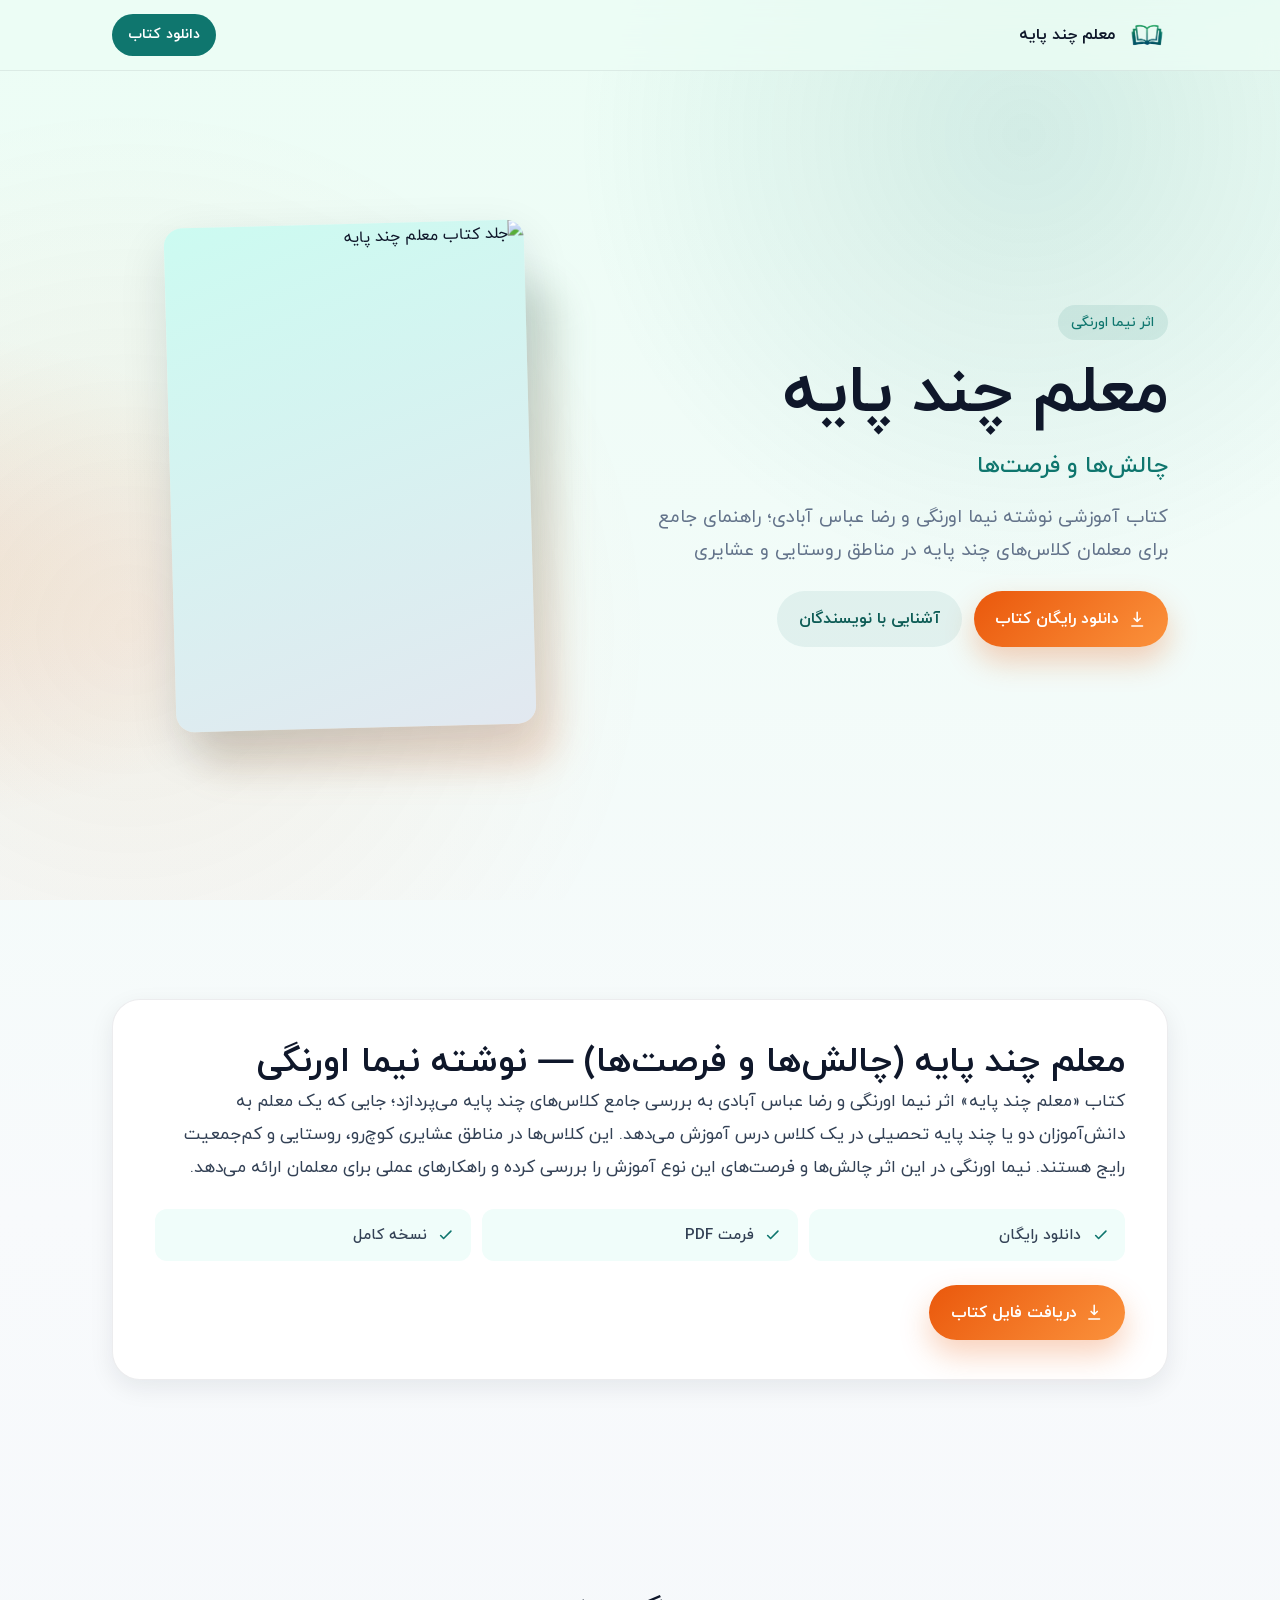
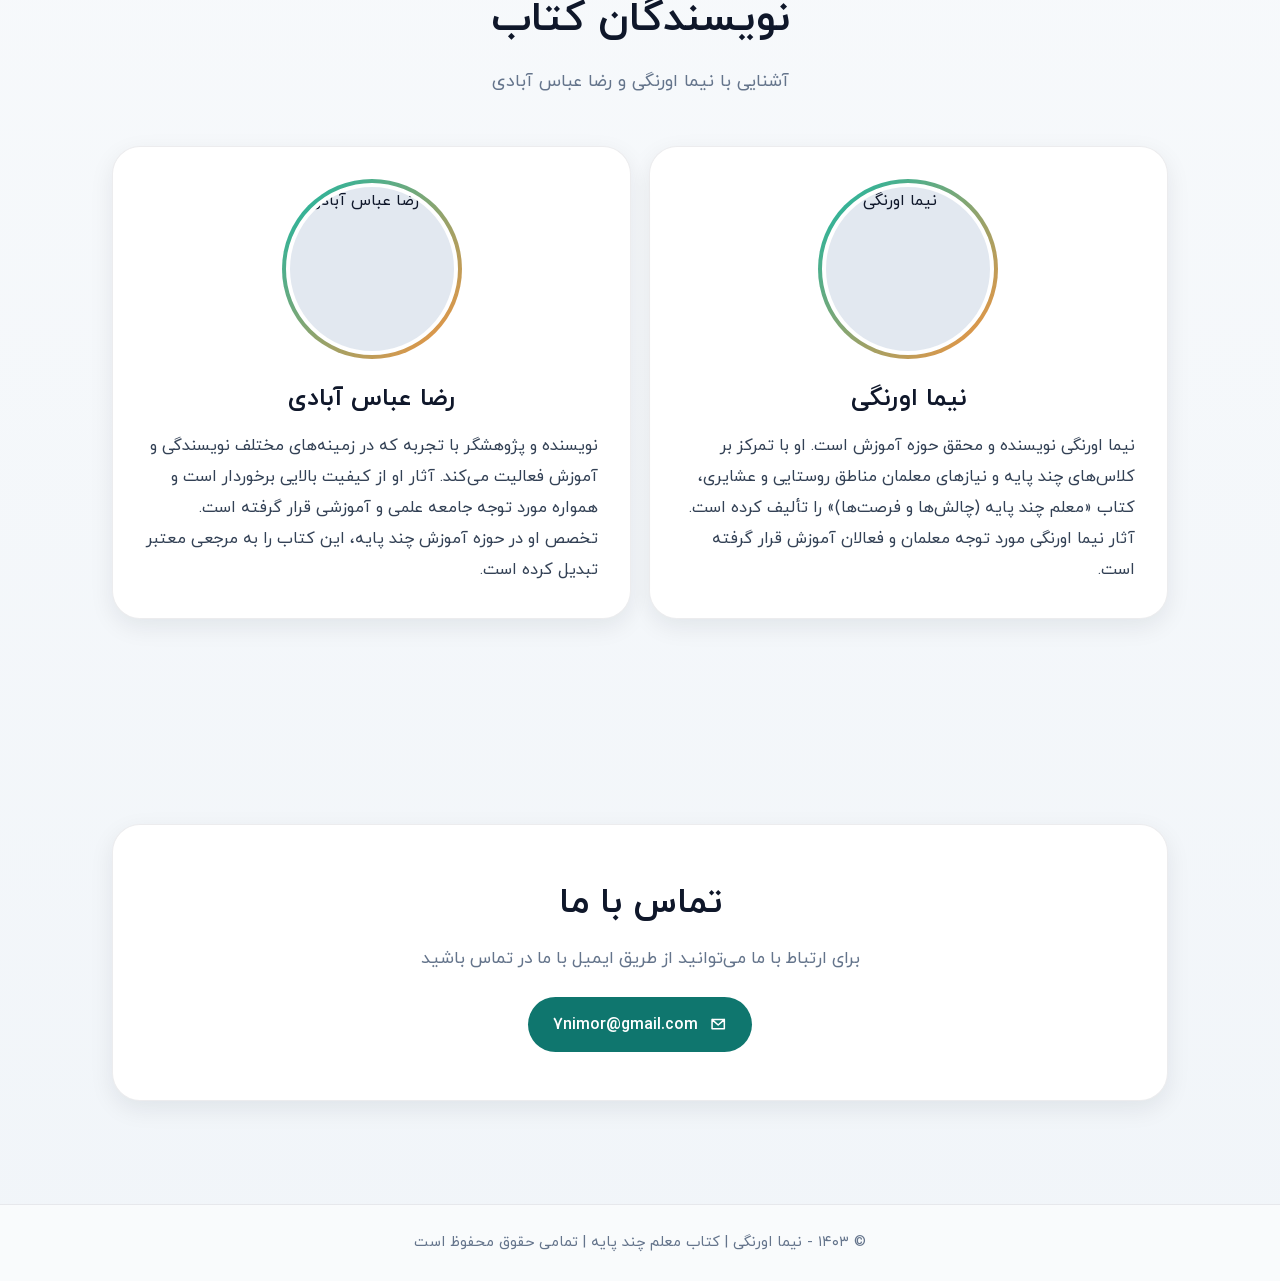
==== commit aae3225e: "Add SEO for Nima Orangi and GitHub Pages deploy. Co-authored-by: Cursor <cursoragent@cursor.com>" ====
--- a/index.html
+++ b/index.html
@@ -3,14 +3,86 @@
 <head>
     <meta charset="UTF-8">
     <meta name="viewport" content="width=device-width, initial-scale=1.0, viewport-fit=cover">
-    <meta name="description" content="دانلود رایگان کتاب معلم چند پایه؛ چالش‌ها و فرصت‌ها نوشته نیما اورنگی و رضا عباس آبادی">
+    <title>نیما اورنگی | کتاب معلم چند پایه - چالش‌ها و فرصت‌ها</title>
+    <meta name="description" content="نیما اورنگی نویسنده کتاب معلم چند پایه (چالش‌ها و فرصت‌ها). دانلود رایگان کتاب آموزشی کلاس‌های چند پایه نوشته نیما اورنگی و رضا عباس آبادی.">
+    <meta name="keywords" content="نیما اورنگی, Nima Orangi, معلم چند پایه, کتاب معلم چند پایه, دانلود کتاب رایگان, رضا عباس آبادی, آموزش چند پایه, کلاس چند پایه">
+    <meta name="author" content="نیما اورنگی">
+    <meta name="robots" content="index, follow, max-image-preview:large">
     <meta name="theme-color" content="#0f766e">
-    <title>معلم چند پایه - چالش‌ها و فرصت‌ها</title>
+    <link rel="canonical" href="https://7nimor.github.io/EbookNew/">
+    <meta property="og:locale" content="fa_IR">
+    <meta property="og:type" content="book">
+    <meta property="og:site_name" content="نیما اورنگی">
+    <meta property="og:title" content="نیما اورنگی | کتاب معلم چند پایه - چالش‌ها و فرصت‌ها">
+    <meta property="og:description" content="دانلود رایگان کتاب معلم چند پایه نوشته نیما اورنگی و رضا عباس آبادی؛ راهنمای کلاس‌های چند پایه.">
+    <meta property="og:url" content="https://7nimor.github.io/EbookNew/">
+    <meta property="og:image" content="https://ebook.storage.iran.liara.space/book2%20%281%29.jpg">
+    <meta property="book:author" content="نیما اورنگی">
+    <meta name="twitter:card" content="summary_large_image">
+    <meta name="twitter:title" content="نیما اورنگی | کتاب معلم چند پایه">
+    <meta name="twitter:description" content="کتاب معلم چند پایه نوشته نیما اورنگی؛ دانلود رایگان PDF.">
+    <meta name="twitter:image" content="https://ebook.storage.iran.liara.space/book2%20%281%29.jpg">
     <link rel="preload" href="assets/fonts/IranYekan/iranyekanwebregularfanum.ttf" as="font" type="font/ttf" crossorigin>
     <link rel="preload" href="assets/fonts/IranYekan/iranyekanwebboldfanum.ttf" as="font" type="font/ttf" crossorigin>
     <link rel="stylesheet" href="assets/css/fonts.css">
     <link rel="stylesheet" href="assets/css/variables.css">
     <link rel="stylesheet" href="assets/css/main.css">
+    <script type="application/ld+json">
+    {
+      "@context": "https://schema.org",
+      "@graph": [
+        {
+          "@type": "WebSite",
+          "@id": "https://7nimor.github.io/EbookNew/#website",
+          "url": "https://7nimor.github.io/EbookNew/",
+          "name": "نیما اورنگی | معلم چند پایه",
+          "inLanguage": "fa-IR",
+          "publisher": {
+            "@id": "https://7nimor.github.io/EbookNew/#nima"
+          }
+        },
+        {
+          "@type": "Person",
+          "@id": "https://7nimor.github.io/EbookNew/#nima",
+          "name": "نیما اورنگی",
+          "alternateName": ["Nima Orangi", "Nima Ourangi"],
+          "url": "https://7nimor.github.io/EbookNew/",
+          "email": "mailto:7nimor@gmail.com",
+          "jobTitle": "نویسنده و محقق حوزه آموزش",
+          "image": "https://ebook.storage.iran.liara.space/IMG_20250125_164333.jpg",
+          "sameAs": [
+            "https://github.com/7nimor"
+          ]
+        },
+        {
+          "@type": "Person",
+          "@id": "https://7nimor.github.io/EbookNew/#reza",
+          "name": "رضا عباس آبادی",
+          "jobTitle": "نویسنده و پژوهشگر"
+        },
+        {
+          "@type": "Book",
+          "@id": "https://7nimor.github.io/EbookNew/#book",
+          "name": "معلم چند پایه (چالش‌ها و فرصت‌ها)",
+          "inLanguage": "fa-IR",
+          "description": "کتابی درباره چالش‌ها و فرصت‌های کلاس‌های چند پایه نوشته نیما اورنگی و رضا عباس آبادی.",
+          "url": "https://7nimor.github.io/EbookNew/",
+          "image": "https://ebook.storage.iran.liara.space/book2%20%281%29.jpg",
+          "author": [
+            { "@id": "https://7nimor.github.io/EbookNew/#nima" },
+            { "@id": "https://7nimor.github.io/EbookNew/#reza" }
+          ],
+          "offers": {
+            "@type": "Offer",
+            "price": "0",
+            "priceCurrency": "IRR",
+            "availability": "https://schema.org/InStock",
+            "url": "https://ebook.storage.iran.liara.space/8513872f-c694-4df8-bc1e-5464042465e4%20%281%29.pdf"
+          }
+        }
+      ]
+    }
+    </script>
 </head>
 <body>
     <div class="bg-glow" aria-hidden="true"></div>
@@ -28,10 +100,10 @@
     <main id="top">
         <section class="hero">
             <div class="hero-copy">
-                <span class="hero-kicker">کتاب آموزشی رایگان</span>
+                <span class="hero-kicker">اثر نیما اورنگی</span>
                 <h1>معلم چند پایه</h1>
                 <p class="hero-subtitle">چالش‌ها و فرصت‌ها</p>
-                <p class="hero-description">راهنمای جامع برای معلمان و مربیان کلاس‌های چند پایه در مناطق روستایی و عشایری</p>
+                <p class="hero-description">کتاب آموزشی نوشته نیما اورنگی و رضا عباس آبادی؛ راهنمای جامع برای معلمان کلاس‌های چند پایه در مناطق روستایی و عشایری</p>
                 <div class="hero-actions">
                     <a class="btn btn-primary" href="https://ebook.storage.iran.liara.space/8513872f-c694-4df8-bc1e-5464042465e4%20%281%29.pdf" target="_blank" rel="noopener noreferrer">
                         <svg viewBox="0 0 24 24" fill="none" aria-hidden="true"><path d="M12 3v12m0 0l4-4m-4 4l-4-4M5 21h14" stroke="currentColor" stroke-width="2" stroke-linecap="round" stroke-linejoin="round"/></svg>
@@ -58,9 +130,9 @@
         <section class="section" id="about">
             <div class="panel book-details reveal">
                 <div class="book-details-main">
-                    <h2 class="book-title">معلم چند پایه (چالش‌ها و فرصت‌ها)</h2>
+                    <h2 class="book-title">معلم چند پایه (چالش‌ها و فرصت‌ها) — نوشته نیما اورنگی</h2>
                     <p class="book-description">
-                        این کتاب به بررسی جامع کلاس‌های چند پایه می‌پردازد که در آن یک معلم به دانش‌آموزان دو یا چند پایه تحصیلی در یک کلاس درس آموزش می‌دهد. این کلاس‌ها در مناطق عشایری کوچ‌رو، روستایی و کم‌جمعیت که تعداد دانش‌آموزان کم است، رایج هستند. کتاب حاضر چالش‌ها و فرصت‌های این نوع آموزش را به تفصیل بررسی می‌کند و راهکارهای عملی برای معلمان ارائه می‌دهد.
+                        کتاب «معلم چند پایه» اثر نیما اورنگی و رضا عباس آبادی به بررسی جامع کلاس‌های چند پایه می‌پردازد؛ جایی که یک معلم به دانش‌آموزان دو یا چند پایه تحصیلی در یک کلاس درس آموزش می‌دهد. این کلاس‌ها در مناطق عشایری کوچ‌رو، روستایی و کم‌جمعیت رایج هستند. نیما اورنگی در این اثر چالش‌ها و فرصت‌های این نوع آموزش را بررسی کرده و راهکارهای عملی برای معلمان ارائه می‌دهد.
                     </p>
                 </div>
                 <div class="book-meta">
@@ -87,7 +159,7 @@
         <section class="section" id="authors">
             <div class="section-header reveal">
                 <h2 class="section-title">نویسندگان کتاب</h2>
-                <p class="section-subtitle">با نویسندگان این اثر ارزشمند آشنا شوید</p>
+                <p class="section-subtitle">آشنایی با نیما اورنگی و رضا عباس آبادی</p>
             </div>
             <div class="authors-grid">
                 <article class="panel author-card reveal">
@@ -104,7 +176,7 @@
                     </div>
                     <h3 class="author-name">نیما اورنگی</h3>
                     <p class="author-bio">
-                        نویسنده و محقق برجسته که سال‌ها در زمینه نویسندگی و آموزش فعالیت داشته است. آثار او همواره مورد استقبال خوانندگان و معلمان قرار گرفته است. تجربه و تخصص او در زمینه آموزش و پرورش، این کتاب را به منبعی ارزشمند تبدیل کرده است.
+                        نیما اورنگی نویسنده و محقق حوزه آموزش است. او با تمرکز بر کلاس‌های چند پایه و نیازهای معلمان مناطق روستایی و عشایری، کتاب «معلم چند پایه (چالش‌ها و فرصت‌ها)» را تألیف کرده است. آثار نیما اورنگی مورد توجه معلمان و فعالان آموزش قرار گرفته است.
                     </p>
                 </article>
                 <article class="panel author-card reveal">
@@ -140,7 +212,7 @@
     </main>
 
     <footer class="site-footer">
-        <p>© ۱۴۰۳ - معلم چند پایه | تمامی حقوق محفوظ است</p>
+        <p>© ۱۴۰۳ - نیما اورنگی | کتاب معلم چند پایه | تمامی حقوق محفوظ است</p>
     </footer>
 
     <button class="scroll-to-top" id="scrollToTop" aria-label="بازگشت به بالا" type="button">
